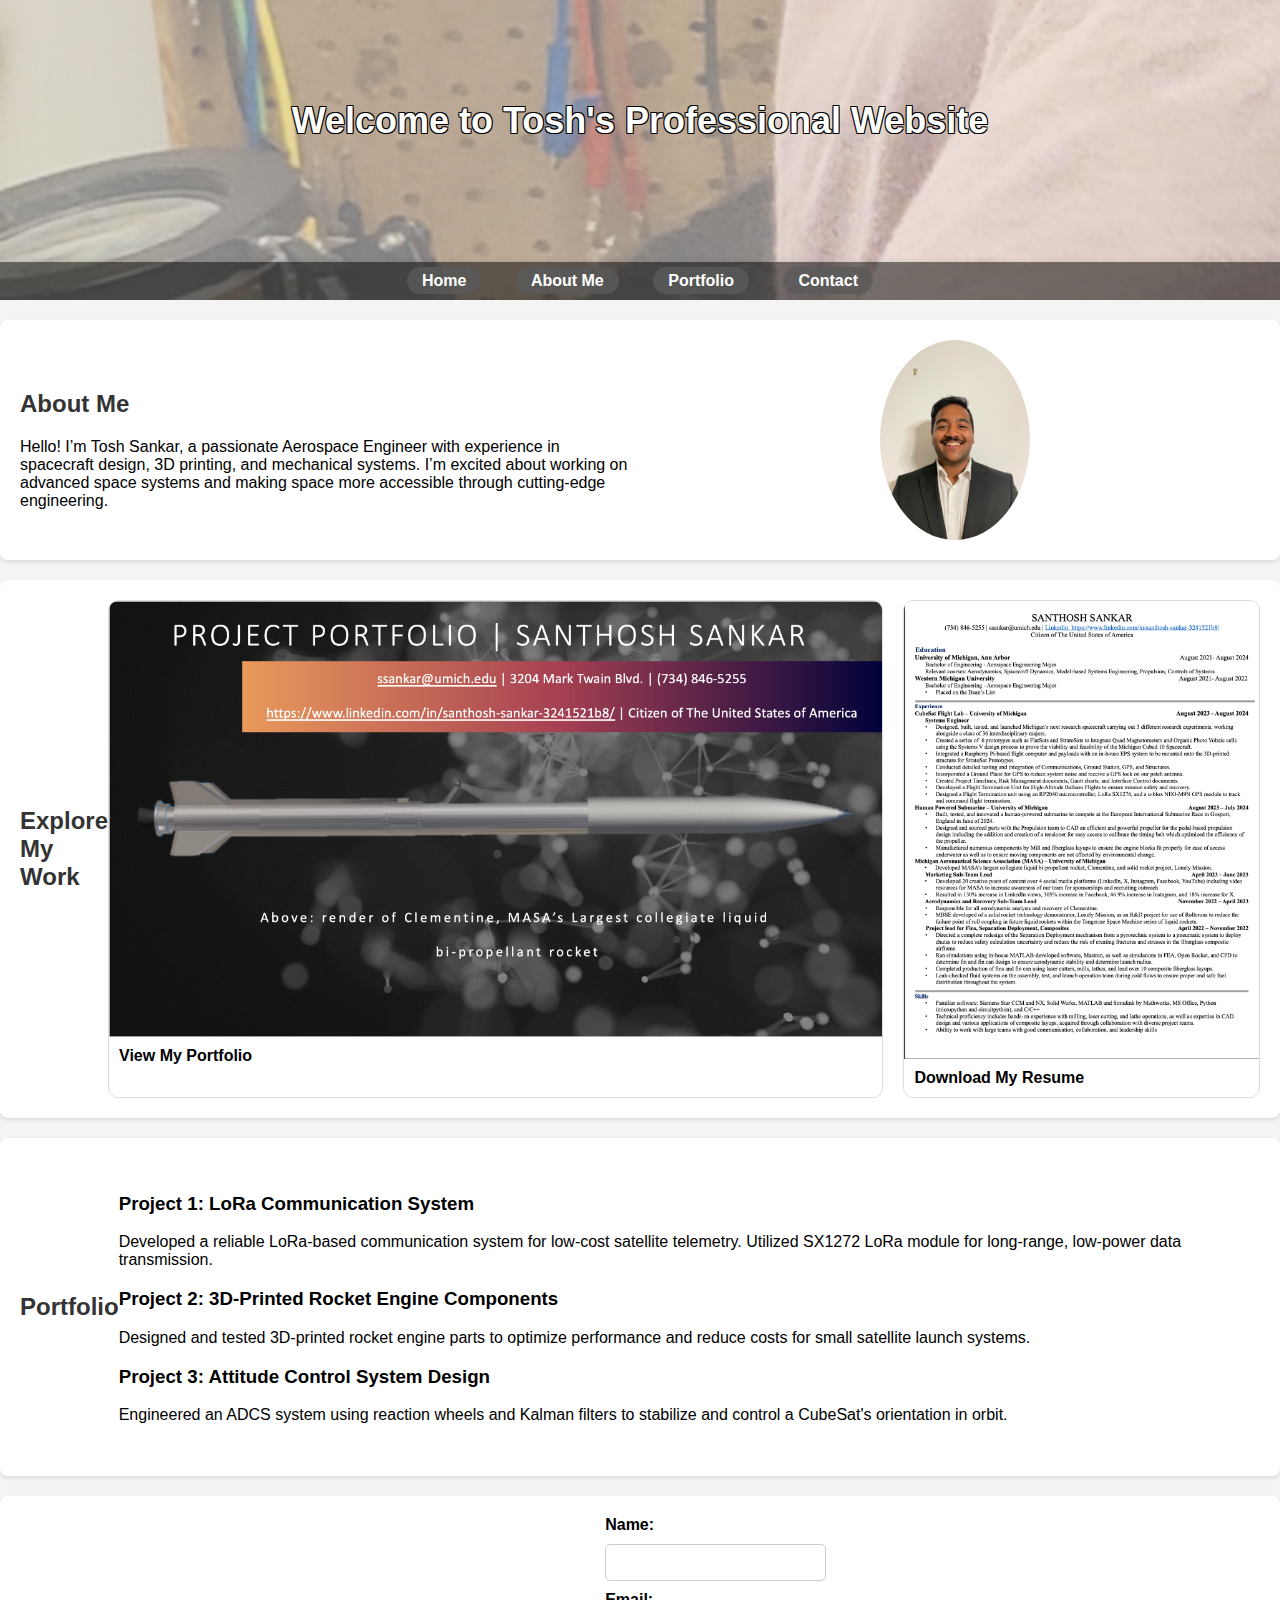
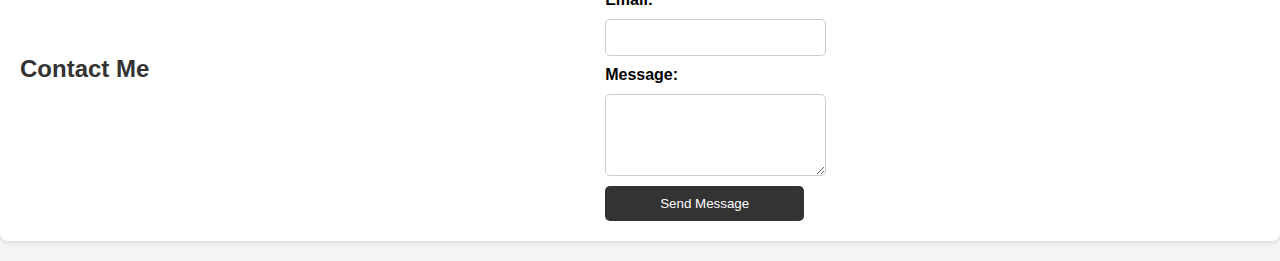
==== index.html @ 2eee71e9 "slideshow tweaked trying more to recover this if needed" ====
<!DOCTYPE html>
<html lang="en">
<head>
    <meta charset="UTF-8">
    <meta name="viewport" content="width=device-width, initial-scale=1.0">
    <title>My Personal Website</title>
    <link rel="stylesheet" href="styles.css">
</head>
<body>
    <header>
        <div class="slideshow-container">
            <div class="slides-wrapper">
                <div class="slide">
                    <img src="src/images/image1.jpg" alt="Image 1">
                </div>
                <div class="slide">
                    <img src="src/images/image2.JPG" alt="Image 2">
                </div>
                <div class="slide">
                    <img src="src/images/image3.jpg" alt="Image 3">
                </div>
                <div class="slide">
                    <img src="src/images/image4.jpg" alt="Image 4">
                </div>
                <div class="slide">
                    <img src="src/images/image5.jpg" alt="Image 5">
                </div>
                <div class="slide">
                    <img src="src/images/image6.jpeg" alt="Image 6">
                </div>
            </div>
            <div class="overlay"></div>
        </div>
        <h1>Welcome to Tosh's Professional Website</h1>
        <nav>
            <ul>
                <li><a href="index.html">Home</a></li>
                <li><a href="about.html">About Me</a></li>
                <li><a href="portfolio.html">Portfolio</a></li>
                <li><a href="contact.html">Contact</a></li>
            </ul>
        </nav>
    </header>
    
    
    
    
    <!-- About Me Section -->
    <section id="about">
        <div class="about-text">
            <h2>About Me</h2>
            <p>Hello! I’m Tosh Sankar, a passionate Aerospace Engineer with experience in spacecraft design, 3D printing, and mechanical systems. I’m excited about working on advanced space systems and making space more accessible through cutting-edge engineering.</p>
        </div>
        <div class="headshot">
            <img src="src/images/headshot.jpg" alt="Headshot of Tosh Sankar">
        </div>
    </section>


    <!-- Thumbnails for Portfolio and Resume -->
    <section id="thumbnails">
        <h2>Explore My Work</h2>
        <div class="thumbnail-container">
            <!-- Portfolio Thumbnail -->
            <a href="portfolio.html" class="thumbnail">
                <img src="src/portfolio-thumbnail.png" alt="Portfolio Thumbnail">
                <p>View My Portfolio</p>
            </a>
    
            <!-- Resume Thumbnail -->
            <a href="src/Santhosh%20Sankar%20Resume%20Aerospace.pdf" class="thumbnail" download>
                <img src="src/resume-thumbnail.png" alt="Resume Thumbnail">
                <p>Download My Resume</p>
            </a>
        </div>
    </section>    

    <!-- Portfolio Section -->
    <section id="portfolio">
        <h2>Portfolio</h2>
        <ul>
            <li>
                <h3>Project 1: LoRa Communication System</h3>
                <p>Developed a reliable LoRa-based communication system for low-cost satellite telemetry. Utilized SX1272 LoRa module for long-range, low-power data transmission.</p>
            </li>
            <li>
                <h3>Project 2: 3D-Printed Rocket Engine Components</h3>
                <p>Designed and tested 3D-printed rocket engine parts to optimize performance and reduce costs for small satellite launch systems.</p>
            </li>
            <li>
                <h3>Project 3: Attitude Control System Design</h3>
                <p>Engineered an ADCS system using reaction wheels and Kalman filters to stabilize and control a CubeSat's orientation in orbit.</p>
            </li>
        </ul>
    </section>

    <!-- Contact Section -->
    <section id="contact">
        <h2>Contact Me</h2>
        <form action="https://formspree.io/f/xblrevnr" method="POST">
            <label for="name">Name:</label>
            <input type="text" id="name" name="name" required>
    
            <label for="email">Email:</label>
            <input type="email" id="email" name="email" required>
    
            <label for="message">Message:</label>
            <textarea id="message" name="message" rows="4" required></textarea>
    
            <button type="submit">Send Message</button>
        </form>
    </section>

    <!-- Smooth Scrolling Script -->
    <script>
        document.querySelectorAll('a[href^="#"]').forEach(anchor => {
            anchor.addEventListener('click', function(e) {
                e.preventDefault();
                document.querySelector(this.getAttribute('href')).scrollIntoView({
                    behavior: 'smooth'
                });
            });
        });
    </script>
</body>
</html>
---- styles.css ----
/* General body styling */
body {
    font-family: Arial, sans-serif;
    background-color: #f4f4f4;
    margin: 0;
    padding: 0;
}

/* Header that wraps everything */
header {
    position: relative;
    height: 300px; /* Matches slideshow height */
    margin: 0;
    padding: 0;
    overflow: hidden; /* Hide overflow */
}

/* Slideshow container */
.slideshow-container {
    position: relative;
    width: 100%;
    height: 100%;
    overflow: hidden; /* Hide overflowing images */
}

/* Slide wrapper for sliding effect */
.slides-wrapper {
    display: flex;
    width: 600%; /* 100% for each slide */
    height: 100%;
    animation: slide 80s infinite; /* Duration of slideshow */
}

/* Each slide */
.slide {
    flex: 1 0 100%; /* Each slide takes up 100% width */
    height: 100%;
}

/* Keyframes for sliding effect */
@keyframes slide {
    0% { transform: translateX(0%); }
    20% { transform: translateX(-100%); }
    40% { transform: translateX(-200%); }
    60% { transform: translateX(-300%); }
    80% { transform: translateX(-400%); }
    100% { transform: translateX(-500%); }
}

/* Slide images */
.slide img {
    width: 100%;
    height: 100%;
    object-fit: cover; /* Maintain aspect ratio and cover the container */
}


/* Translucent overlay for a soft mist over the slideshow */
.overlay {
    position: absolute;
    top: 0;
    left: 0;
    width: 100%;
    height: 100%;
    background-color: rgba(255, 255, 255, 0.5); /* Gentle white veil */
    z-index: 1;
}

/* Header content - text and nav sit above slideshow */
header h1 {
    position: absolute;
    z-index: 2;
    color: white;
    text-align: center;
    padding-top: 50px;
    margin: 0;
    font-size: 36px;
    top: 50px;
    width: 100%;
    font-family: -apple-system, BlinkMacSystemFont, "San Francisco", "Helvetica Neue", Helvetica, Arial, sans-serif;
    text-shadow: 
        -1px -1px 0 #000,  
         1px -1px 0 #000,
        -1px  1px 0 #000,
         1px  1px 0 #000;
}


/* Translucent navigation bar */
nav {
    position: absolute;
    bottom: 0; /* Keeps it at the bottom of the header */
    width: 100%; /* Full width */
    background-color: rgba(0, 0, 0, 0.5); /* Translucent background */
    text-align: center;
    padding: 10px 0; /* Reduces the height */
    box-shadow: 0px 4px 10px rgba(0, 0, 0, 0.2); /* Depth effect */
    height: auto; /* Removes fixed height */
}

/* Navigation links styled like floating buttons */
nav ul {
    list-style-type: none;
    margin: 0;
    padding: 0;
}

nav ul li {
    display: inline-block;
    margin: 0 15px;
}

/* Adjust the size of the nav links (buttons) */
nav ul li a {
    text-decoration: none;
    color: white;
    font-weight: bold;
    padding: 5px 15px; /* Reduce padding inside the links */
    background-color: rgba(90, 90, 90, 0.8); /* Adjust the background color */
    border-radius: 20px;
    transition: background-color 0.3s ease, box-shadow 0.3s ease;
}

nav ul li a:hover {
    background-color: rgba(0, 102, 204, 0.8); /* Blue hover effect */
}

/* Section styling */
section {
    padding: 20px;
    margin: 20px 0;
    background-color: #fff;
    border-radius: 8px;
    box-shadow: 0 2px 4px rgba(0, 0, 0, 0.1); /* Subtle depth */
}

h2 {
    color: #333;
}

ul {
    list-style-type: none;
    padding: 0;
}

ul li {
    margin-bottom: 10px;
}

/* Links */
a {
    color: #0066cc;
    text-decoration: none;
}

a:hover {
    text-decoration: underline;
}

/* Form styling */
form {
    display: flex;
    flex-direction: column;
    gap: 10px;
    max-width: 500px;
    margin: 0 auto;
}

label {
    font-weight: bold;
}

input, textarea {
    padding: 10px;
    border: 1px solid #ccc;
    border-radius: 5px;
    width: 100%;
}

button {
    background-color: #333;
    color: white;
    padding: 10px;
    border: none;
    border-radius: 5px;
    cursor: pointer;
}

button:hover {
    background-color: #555;
}

/* Thumbnail hover effect */
.thumbnail-container {
    display: flex;
    justify-content: center;
    gap: 20px;
}

.thumbnail {
    display: block;
    text-decoration: none;
    color: black;
    border: 1px solid #ddd;
    border-radius: 10px;
    overflow: hidden;
    transition: transform 0.3s ease, box-shadow 0.3s ease;
}

.thumbnail img {
    display: block;
    width: 100%;
    height: auto;
}

.thumbnail p {
    margin: 10px;
    font-weight: bold;
}

.thumbnail:hover {
    transform: scale(1.05);
    box-shadow: 0px 6px 15px rgba(0, 0, 0, 0.3); /* Stronger shadow on hover */
}

/* Download section */
#downloads {
    text-align: center;
    margin: 50px 0;
}

.thumbnails {
    display: flex;
    justify-content: center;
    gap: 20px;
}

.thumbnails img {
    width: 150px;
    height: auto;
    border-radius: 10px;
    box-shadow: 0 2px 8px rgba(0, 0, 0, 0.1);
    transition: transform 0.3s ease;
}

.thumbnails img:hover {
    transform: scale(1.05);
}

.thumbnails p {
    margin-top: 10px;
    font-size: 1.2em;
    font-weight: bold;
    color: #0066cc;
}
/* Adjust z-index for the overlay */
.overlay {
    position: absolute;
    top: 0;
    left: 0;
    width: 100%;
    height: 100%;
    background-color: rgba(255, 255, 255, 0.5); /* Gentle white veil */
    z-index: 1; /* Overlay below header content */
}

/* Ensure navigation is above the overlay */
nav {
    position: absolute;
    bottom: 0; /* Keeps it at the bottom of the header */
    width: 100%; /* Full width */
    background-color: rgba(0, 0, 0, 0.5); /* Translucent background */
    text-align: center;
    padding: 10px 0; /* Reduces the height */
    box-shadow: 0px 4px 10px rgba(0, 0, 0, 0.2); /* Depth effect */
    height: auto; /* Removes fixed height */
    z-index: 2; /* Ensures the navigation is above the overlay */
}
/* Section styling */
section {
    display: flex;
    align-items: center;
    padding: 20px;
    margin: 20px 0;
    background-color: #fff;
    border-radius: 8px;
    box-shadow: 0 2px 4px rgba(0, 0, 0, 0.1); /* Subtle depth */
}

/* About Me section styling */
#about {
    display: flex;
    justify-content: space-between;
    align-items: center;
}

#about .about-text {
    flex: 1;
    padding-right: 20px;
}

#about .about-text p {
    margin: 0;
}

#about .headshot {
    flex: 1;
    display: flex;
    justify-content: center;
}

#about .headshot img {
    width: 100%; /* Make sure it fills the space flexibly */
    max-width: 150px; /* Limit the size to prevent stretching */
    height: auto; /* Maintain aspect ratio */
    border-radius: 50%; /* Circular image */
    object-fit: cover; /* Ensures the image fits properly */
}


.about-container img {
    width: 100%; /* Ensures it takes up the available width */
    height: auto; /* Maintains aspect ratio */
    object-fit: cover; /* Ensures the image covers the area without distortion */
    border-radius: 10px; /* For rounded corners */
}
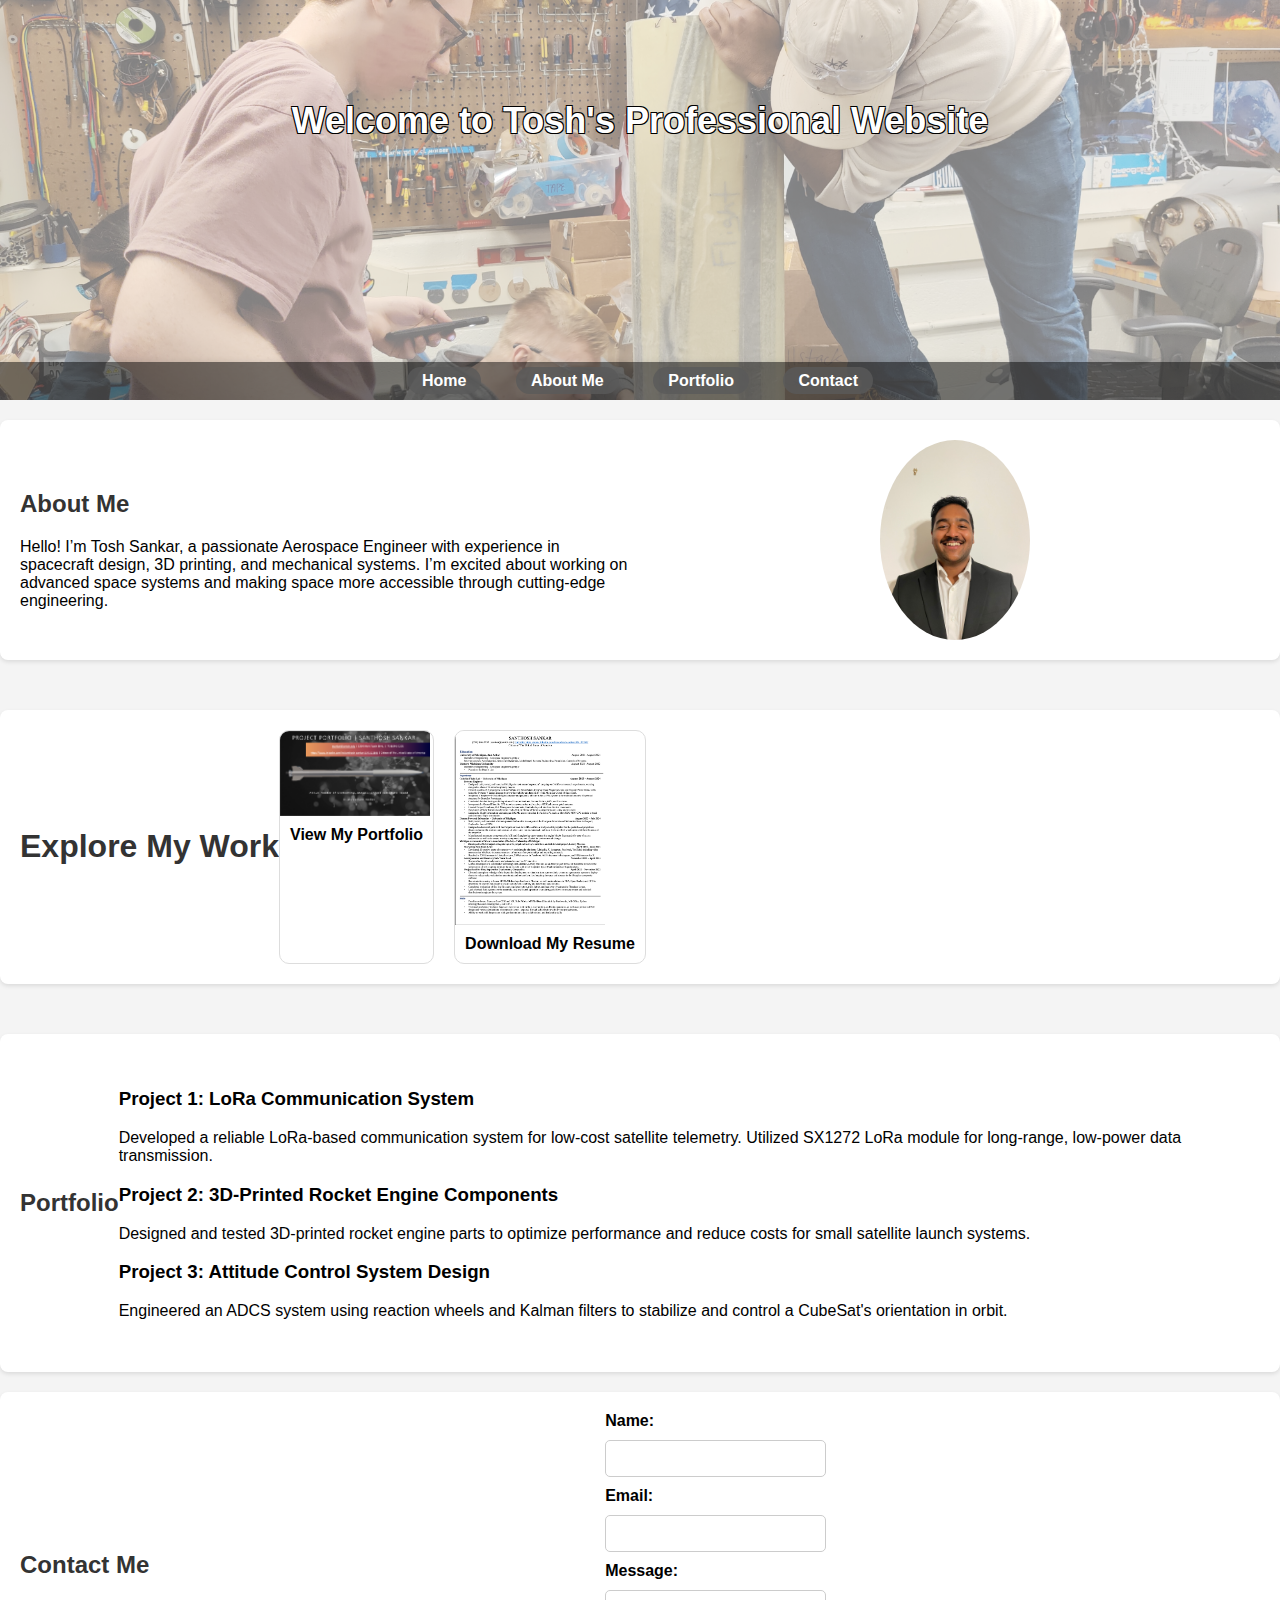
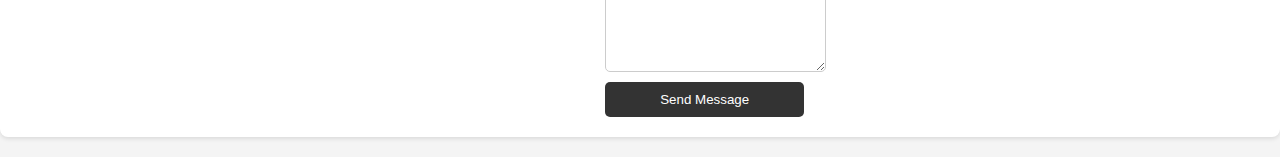
==== commit 65c9cbc1: "removed slideshow stuff" ====
--- a/index.html
+++ b/index.html
@@ -8,29 +8,7 @@
 </head>
 <body>
     <header>
-        <div class="slideshow-container">
-            <div class="slides-wrapper">
-                <div class="slide">
-                    <img src="src/images/image1.jpg" alt="Image 1">
-                </div>
-                <div class="slide">
-                    <img src="src/images/image2.JPG" alt="Image 2">
-                </div>
-                <div class="slide">
-                    <img src="src/images/image3.jpg" alt="Image 3">
-                </div>
-                <div class="slide">
-                    <img src="src/images/image4.jpg" alt="Image 4">
-                </div>
-                <div class="slide">
-                    <img src="src/images/image5.jpg" alt="Image 5">
-                </div>
-                <div class="slide">
-                    <img src="src/images/image6.jpeg" alt="Image 6">
-                </div>
-            </div>
-            <div class="overlay"></div>
-        </div>
+        <div class="overlay"></div>
         <h1>Welcome to Tosh's Professional Website</h1>
         <nav>
             <ul>
@@ -41,9 +19,6 @@
             </ul>
         </nav>
     </header>
-    
-    
-    
     
     <!-- About Me Section -->
     <section id="about">
@@ -56,24 +31,21 @@
         </div>
     </section>
 
-
     <!-- Thumbnails for Portfolio and Resume -->
     <section id="thumbnails">
         <h2>Explore My Work</h2>
         <div class="thumbnail-container">
-            <!-- Portfolio Thumbnail -->
             <a href="portfolio.html" class="thumbnail">
                 <img src="src/portfolio-thumbnail.png" alt="Portfolio Thumbnail">
                 <p>View My Portfolio</p>
             </a>
-    
-            <!-- Resume Thumbnail -->
             <a href="src/Santhosh%20Sankar%20Resume%20Aerospace.pdf" class="thumbnail" download>
                 <img src="src/resume-thumbnail.png" alt="Resume Thumbnail">
                 <p>Download My Resume</p>
             </a>
         </div>
-    </section>    
+    </section>
+    
 
     <!-- Portfolio Section -->
     <section id="portfolio">
--- a/styles.css
+++ b/styles.css
@@ -6,56 +6,17 @@
     padding: 0;
 }
 
-/* Header that wraps everything */
+/* Header */
 header {
     position: relative;
-    height: 300px; /* Matches slideshow height */
-    margin: 0;
-    padding: 0;
-    overflow: hidden; /* Hide overflow */
-}
-
-/* Slideshow container */
-.slideshow-container {
-    position: relative;
-    width: 100%;
-    height: 100%;
-    overflow: hidden; /* Hide overflowing images */
-}
-
-/* Slide wrapper for sliding effect */
-.slides-wrapper {
-    display: flex;
-    width: 600%; /* 100% for each slide */
-    height: 100%;
-    animation: slide 80s infinite; /* Duration of slideshow */
-}
-
-/* Each slide */
-.slide {
-    flex: 1 0 100%; /* Each slide takes up 100% width */
-    height: 100%;
-}
-
-/* Keyframes for sliding effect */
-@keyframes slide {
-    0% { transform: translateX(0%); }
-    20% { transform: translateX(-100%); }
-    40% { transform: translateX(-200%); }
-    60% { transform: translateX(-300%); }
-    80% { transform: translateX(-400%); }
-    100% { transform: translateX(-500%); }
-}
-
-/* Slide images */
-.slide img {
-    width: 100%;
-    height: 100%;
-    object-fit: cover; /* Maintain aspect ratio and cover the container */
-}
-
-
-/* Translucent overlay for a soft mist over the slideshow */
+    width: 100%;
+    height: 400px; /* Adjust as needed */
+    overflow: hidden; /* Keeps content within header */
+    background: url(src/images/image1.jpg) no-repeat center center; /* Single background image */
+    background-size: cover; /* Cover the header area */
+}
+
+/* Translucent overlay for a soft mist over the header */
 .overlay {
     position: absolute;
     top: 0;
@@ -63,10 +24,10 @@
     width: 100%;
     height: 100%;
     background-color: rgba(255, 255, 255, 0.5); /* Gentle white veil */
-    z-index: 1;
-}
-
-/* Header content - text and nav sit above slideshow */
+    z-index: 1; /* Below header content */
+}
+
+/* Header content - text and nav above header image */
 header h1 {
     position: absolute;
     z-index: 2;
@@ -85,20 +46,20 @@
          1px  1px 0 #000;
 }
 
-
 /* Translucent navigation bar */
 nav {
     position: absolute;
-    bottom: 0; /* Keeps it at the bottom of the header */
+    bottom: 0; /* At the bottom of the header */
     width: 100%; /* Full width */
     background-color: rgba(0, 0, 0, 0.5); /* Translucent background */
     text-align: center;
-    padding: 10px 0; /* Reduces the height */
+    padding: 10px 0; /* Reduced height */
     box-shadow: 0px 4px 10px rgba(0, 0, 0, 0.2); /* Depth effect */
-    height: auto; /* Removes fixed height */
-}
-
-/* Navigation links styled like floating buttons */
+    height: auto; /* Auto height */
+    z-index: 2; /* Above the overlay */
+}
+
+/* Navigation list */
 nav ul {
     list-style-type: none;
     margin: 0;
@@ -110,13 +71,13 @@
     margin: 0 15px;
 }
 
-/* Adjust the size of the nav links (buttons) */
+/* Navigation links */
 nav ul li a {
     text-decoration: none;
     color: white;
     font-weight: bold;
-    padding: 5px 15px; /* Reduce padding inside the links */
-    background-color: rgba(90, 90, 90, 0.8); /* Adjust the background color */
+    padding: 5px 15px; /* Padding inside links */
+    background-color: rgba(90, 90, 90, 0.8); /* Background color */
     border-radius: 20px;
     transition: background-color 0.3s ease, box-shadow 0.3s ease;
 }
@@ -134,10 +95,18 @@
     box-shadow: 0 2px 4px rgba(0, 0, 0, 0.1); /* Subtle depth */
 }
 
+/* Flex alignment for sections */
+section {
+    display: flex;
+    align-items: center;
+}
+
+/* Heading styles */
 h2 {
     color: #333;
 }
 
+/* List styling */
 ul {
     list-style-type: none;
     padding: 0;
@@ -190,13 +159,32 @@
     background-color: #555;
 }
 
-/* Thumbnail hover effect */
+/* Thumbnails section styling */
+#thumbnails {
+    text-align: center; /* Center-align the heading and thumbnails container */
+    margin: 50px 0; /* Space above and below the section */
+    padding: 20px; /* Add padding to the section */
+    box-sizing: border-box; /* Include padding in width/height calculations */
+}
+
+/* Heading styling */
+#thumbnails h2 {
+    margin: 0;
+    padding: 10px 0; /* Space around the heading text */
+    font-size: 2em; /* Adjust font size as needed */
+    font-weight: bold; /* Make the heading bold */
+    background: #fff; /* Ensure the background is white to contrast with the section */
+}
+
+/* Thumbnail container styling */
 .thumbnail-container {
     display: flex;
-    justify-content: center;
-    gap: 20px;
-}
-
+    justify-content: center; /* Center thumbnails horizontally */
+    gap: 20px; /* Space between thumbnails */
+    flex-wrap: wrap; /* Ensure thumbnails wrap if they exceed the width */
+}
+
+/* Thumbnail styling */
 .thumbnail {
     display: block;
     text-decoration: none;
@@ -209,7 +197,7 @@
 
 .thumbnail img {
     display: block;
-    width: 100%;
+    width: 150px; /* Set a fixed width for consistency */
     height: auto;
 }
 
@@ -223,70 +211,6 @@
     box-shadow: 0px 6px 15px rgba(0, 0, 0, 0.3); /* Stronger shadow on hover */
 }
 
-/* Download section */
-#downloads {
-    text-align: center;
-    margin: 50px 0;
-}
-
-.thumbnails {
-    display: flex;
-    justify-content: center;
-    gap: 20px;
-}
-
-.thumbnails img {
-    width: 150px;
-    height: auto;
-    border-radius: 10px;
-    box-shadow: 0 2px 8px rgba(0, 0, 0, 0.1);
-    transition: transform 0.3s ease;
-}
-
-.thumbnails img:hover {
-    transform: scale(1.05);
-}
-
-.thumbnails p {
-    margin-top: 10px;
-    font-size: 1.2em;
-    font-weight: bold;
-    color: #0066cc;
-}
-/* Adjust z-index for the overlay */
-.overlay {
-    position: absolute;
-    top: 0;
-    left: 0;
-    width: 100%;
-    height: 100%;
-    background-color: rgba(255, 255, 255, 0.5); /* Gentle white veil */
-    z-index: 1; /* Overlay below header content */
-}
-
-/* Ensure navigation is above the overlay */
-nav {
-    position: absolute;
-    bottom: 0; /* Keeps it at the bottom of the header */
-    width: 100%; /* Full width */
-    background-color: rgba(0, 0, 0, 0.5); /* Translucent background */
-    text-align: center;
-    padding: 10px 0; /* Reduces the height */
-    box-shadow: 0px 4px 10px rgba(0, 0, 0, 0.2); /* Depth effect */
-    height: auto; /* Removes fixed height */
-    z-index: 2; /* Ensures the navigation is above the overlay */
-}
-/* Section styling */
-section {
-    display: flex;
-    align-items: center;
-    padding: 20px;
-    margin: 20px 0;
-    background-color: #fff;
-    border-radius: 8px;
-    box-shadow: 0 2px 4px rgba(0, 0, 0, 0.1); /* Subtle depth */
-}
-
 /* About Me section styling */
 #about {
     display: flex;
@@ -310,17 +234,9 @@
 }
 
 #about .headshot img {
-    width: 100%; /* Make sure it fills the space flexibly */
-    max-width: 150px; /* Limit the size to prevent stretching */
+    width: 100%; /* Fill the space flexibly */
+    max-width: 150px; /* Prevent stretching */
     height: auto; /* Maintain aspect ratio */
     border-radius: 50%; /* Circular image */
-    object-fit: cover; /* Ensures the image fits properly */
-}
-
-
-.about-container img {
-    width: 100%; /* Ensures it takes up the available width */
-    height: auto; /* Maintains aspect ratio */
-    object-fit: cover; /* Ensures the image covers the area without distortion */
-    border-radius: 10px; /* For rounded corners */
-}
+    object-fit: cover; /* Fit properly */
+}
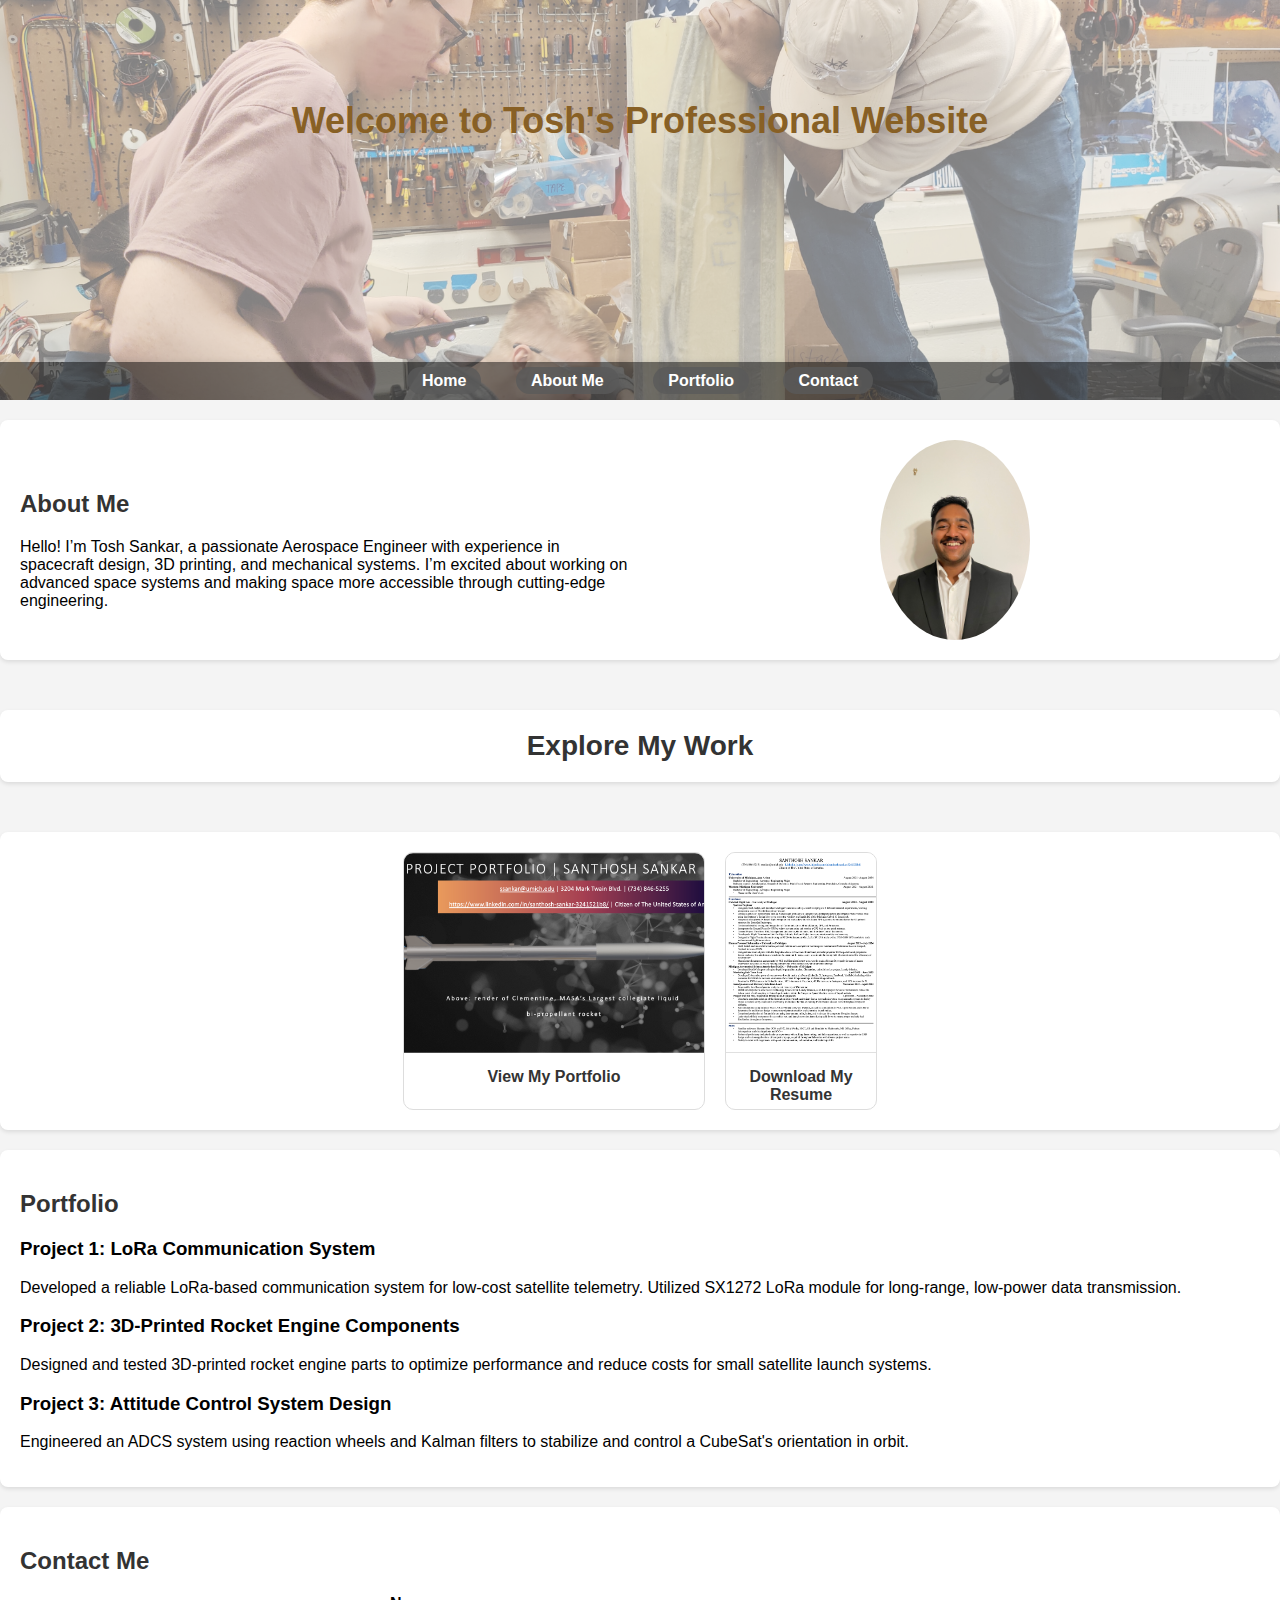
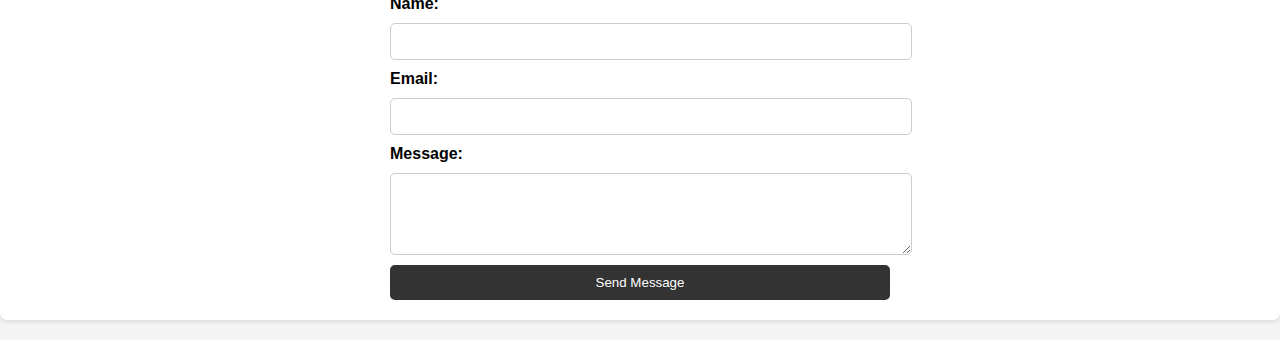
==== commit c66e9a6a: "first Home page looks good, but needs content" ====
--- a/index.html
+++ b/index.html
@@ -31,20 +31,28 @@
         </div>
     </section>
 
-    <!-- Thumbnails for Portfolio and Resume -->
-    <section id="thumbnails">
-        <h2>Explore My Work</h2>
-        <div class="thumbnail-container">
-            <a href="portfolio.html" class="thumbnail">
-                <img src="src/portfolio-thumbnail.png" alt="Portfolio Thumbnail">
-                <p>View My Portfolio</p>
-            </a>
-            <a href="src/Santhosh%20Sankar%20Resume%20Aerospace.pdf" class="thumbnail" download>
-                <img src="src/resume-thumbnail.png" alt="Resume Thumbnail">
-                <p>Download My Resume</p>
-            </a>
-        </div>
-    </section>
+<!-- Section for the heading -->
+<section id="explore-heading">
+    <h2>Explore My Work</h2>
+</section>
+
+<!-- Thumbnails for Portfolio and Resume -->
+<section id="thumbnails">
+    <div class="thumbnail-container">
+        <!-- Portfolio Thumbnail -->
+        <a href="portfolio.html" class="thumbnail portfolio-thumbnail">
+            <img src="src/portfolio-thumbnail.png" alt="Portfolio Thumbnail">
+            <p>View My Portfolio</p>
+        </a>
+        <!-- Resume Thumbnail -->
+        <a href="src/Santhosh%20Sankar%20Resume%20Aerospace.pdf" class="thumbnail resume-thumbnail" download>
+            <img src="src/resume-thumbnail.png" alt="Resume Thumbnail">
+            <p>Download My Resume</p>
+        </a>
+    </div>
+</section>
+
+
     
 
     <!-- Portfolio Section -->
--- a/styles.css
+++ b/styles.css
@@ -6,32 +6,32 @@
     padding: 0;
 }
 
-/* Header */
+/* Header styling */
 header {
     position: relative;
     width: 100%;
-    height: 400px; /* Adjust as needed */
-    overflow: hidden; /* Keeps content within header */
-    background: url(src/images/image1.jpg) no-repeat center center; /* Single background image */
-    background-size: cover; /* Cover the header area */
-}
-
-/* Translucent overlay for a soft mist over the header */
+    height: 400px;
+    overflow: hidden;
+    background: url(src/images/image1.jpg) no-repeat center center;
+    background-size: cover;
+}
+
+/* Header overlay */
 .overlay {
     position: absolute;
     top: 0;
     left: 0;
     width: 100%;
     height: 100%;
-    background-color: rgba(255, 255, 255, 0.5); /* Gentle white veil */
-    z-index: 1; /* Below header content */
-}
-
-/* Header content - text and nav above header image */
+    background-color: rgba(255, 255, 255, 0.5);
+    z-index: 1;
+}
+
+/* Header content - title */
 header h1 {
     position: absolute;
     z-index: 2;
-    color: white;
+    color: rgb(136, 96, 37);
     text-align: center;
     padding-top: 50px;
     margin: 0;
@@ -39,29 +39,23 @@
     top: 50px;
     width: 100%;
     font-family: -apple-system, BlinkMacSystemFont, "San Francisco", "Helvetica Neue", Helvetica, Arial, sans-serif;
-    text-shadow: 
-        -1px -1px 0 #000,  
-         1px -1px 0 #000,
-        -1px  1px 0 #000,
-         1px  1px 0 #000;
-}
-
-/* Translucent navigation bar */
+}
+
+/* Navigation bar styling */
 nav {
     position: absolute;
-    bottom: 0; /* At the bottom of the header */
-    width: 100%; /* Full width */
-    background-color: rgba(0, 0, 0, 0.5); /* Translucent background */
-    text-align: center;
-    padding: 10px 0; /* Reduced height */
-    box-shadow: 0px 4px 10px rgba(0, 0, 0, 0.2); /* Depth effect */
-    height: auto; /* Auto height */
-    z-index: 2; /* Above the overlay */
+    bottom: 0;
+    width: 100%;
+    background-color: rgba(0, 0, 0, 0.5);
+    text-align: center;
+    padding: 10px 0;
+    box-shadow: 0px 4px 10px rgba(0, 0, 0, 0.2);
+    z-index: 2;
 }
 
 /* Navigation list */
 nav ul {
-    list-style-type: none;
+    list-style: none;
     margin: 0;
     padding: 0;
 }
@@ -76,14 +70,14 @@
     text-decoration: none;
     color: white;
     font-weight: bold;
-    padding: 5px 15px; /* Padding inside links */
-    background-color: rgba(90, 90, 90, 0.8); /* Background color */
+    padding: 5px 15px;
+    background-color: rgba(90, 90, 90, 0.8);
     border-radius: 20px;
     transition: background-color 0.3s ease, box-shadow 0.3s ease;
 }
 
 nav ul li a:hover {
-    background-color: rgba(0, 102, 204, 0.8); /* Blue hover effect */
+    background-color: rgba(0, 102, 204, 0.8);
 }
 
 /* Section styling */
@@ -92,38 +86,112 @@
     margin: 20px 0;
     background-color: #fff;
     border-radius: 8px;
-    box-shadow: 0 2px 4px rgba(0, 0, 0, 0.1); /* Subtle depth */
-}
-
-/* Flex alignment for sections */
-section {
-    display: flex;
+    box-shadow: 0 2px 4px rgba(0, 0, 0, 0.1);
+}
+
+/* Heading section for explore */
+#explore-heading {
+    text-align: center;
+    margin: 50px 0;
+}
+
+#explore-heading h2 {
+    font-size: 28px;
+    color: #333;
+    margin: 0;
+}
+
+/* Thumbnails section */
+#thumbnails {
+    padding: 20px;
+    box-sizing: border-box;
+    text-align: center;
+}
+
+/* Thumbnail container */
+.thumbnail-container {
+    display: flex;
+    justify-content: center;
+    gap: 20px;
+    flex-wrap: wrap;
+}
+
+/* Common Thumbnail styling */
+.thumbnail {
+    display: flex;
+    flex-direction: column;
     align-items: center;
-}
-
-/* Heading styles */
-h2 {
-    color: #333;
-}
-
-/* List styling */
-ul {
-    list-style-type: none;
-    padding: 0;
-}
-
-ul li {
-    margin-bottom: 10px;
-}
-
-/* Links */
-a {
-    color: #0066cc;
     text-decoration: none;
-}
-
-a:hover {
-    text-decoration: underline;
+    color: black;
+    border: 1px solid #ddd;
+    border-radius: 10px;
+    overflow: hidden;
+    transition: transform 0.3s ease, box-shadow 0.3s ease;
+    max-height: 300px; /* Consistent height */
+}
+
+/* Portfolio Thumbnail - Longer Width */
+.portfolio-thumbnail {
+    max-width: 300px; /* Wider than the resume thumbnail */
+}
+
+/* Resume Thumbnail */
+.resume-thumbnail {
+    max-width: 150px; /* Narrower width */
+}
+
+/* Image inside the thumbnail */
+.thumbnail img {
+    width: 100%;
+    height: 200px; /* Keep consistent height for all images */
+    object-fit: cover; /* Maintain aspect ratio */
+    margin-bottom: 10px; /* Space between image and caption */
+}
+
+/* Caption styling */
+.thumbnail p {
+    margin: 0;
+    padding: 5px;
+    font-weight: bold;
+    text-align: center;
+    color: #333; /* Adjust color if needed */
+}
+
+/* Hover effect on thumbnails */
+.thumbnail:hover {
+    transform: scale(1.05);
+    box-shadow: 0px 6px 15px rgba(0, 0, 0, 0.3);
+}
+
+
+/* About Me section styling */
+#about {
+    display: flex;
+    justify-content: space-between;
+    align-items: center;
+}
+
+#about .about-text {
+    flex: 1;
+    padding-right: 20px;
+}
+
+#about .about-text p {
+    margin: 0;
+}
+
+#about .headshot {
+    flex: 1;
+    display: flex;
+    justify-content: center;
+}
+
+#about .headshot img {
+    width: 100%;
+    max-width: 150px;
+    height: auto;
+    border-radius: 50%;
+    object-fit: cover;
 }
 
 /* Form styling */
@@ -159,84 +227,27 @@
     background-color: #555;
 }
 
-/* Thumbnails section styling */
-#thumbnails {
-    text-align: center; /* Center-align the heading and thumbnails container */
-    margin: 50px 0; /* Space above and below the section */
-    padding: 20px; /* Add padding to the section */
-    box-sizing: border-box; /* Include padding in width/height calculations */
-}
-
-/* Heading styling */
-#thumbnails h2 {
-    margin: 0;
-    padding: 10px 0; /* Space around the heading text */
-    font-size: 2em; /* Adjust font size as needed */
-    font-weight: bold; /* Make the heading bold */
-    background: #fff; /* Ensure the background is white to contrast with the section */
-}
-
-/* Thumbnail container styling */
-.thumbnail-container {
-    display: flex;
-    justify-content: center; /* Center thumbnails horizontally */
-    gap: 20px; /* Space between thumbnails */
-    flex-wrap: wrap; /* Ensure thumbnails wrap if they exceed the width */
-}
-
-/* Thumbnail styling */
-.thumbnail {
-    display: block;
+/* Links */
+a {
+    color: #0066cc;
     text-decoration: none;
-    color: black;
-    border: 1px solid #ddd;
-    border-radius: 10px;
-    overflow: hidden;
-    transition: transform 0.3s ease, box-shadow 0.3s ease;
-}
-
-.thumbnail img {
-    display: block;
-    width: 150px; /* Set a fixed width for consistency */
-    height: auto;
-}
-
-.thumbnail p {
-    margin: 10px;
-    font-weight: bold;
-}
-
-.thumbnail:hover {
-    transform: scale(1.05);
-    box-shadow: 0px 6px 15px rgba(0, 0, 0, 0.3); /* Stronger shadow on hover */
-}
-
-/* About Me section styling */
-#about {
-    display: flex;
-    justify-content: space-between;
-    align-items: center;
-}
-
-#about .about-text {
-    flex: 1;
-    padding-right: 20px;
-}
-
-#about .about-text p {
-    margin: 0;
-}
-
-#about .headshot {
-    flex: 1;
-    display: flex;
-    justify-content: center;
-}
-
-#about .headshot img {
-    width: 100%; /* Fill the space flexibly */
-    max-width: 150px; /* Prevent stretching */
-    height: auto; /* Maintain aspect ratio */
-    border-radius: 50%; /* Circular image */
-    object-fit: cover; /* Fit properly */
-}
+}
+
+a:hover {
+    text-decoration: underline;
+}
+
+/* List styling */
+ul {
+    list-style: none;
+    padding: 0;
+}
+
+ul li {
+    margin-bottom: 10px;
+}
+
+/* Heading styles */
+h2 {
+    color: #333;
+}
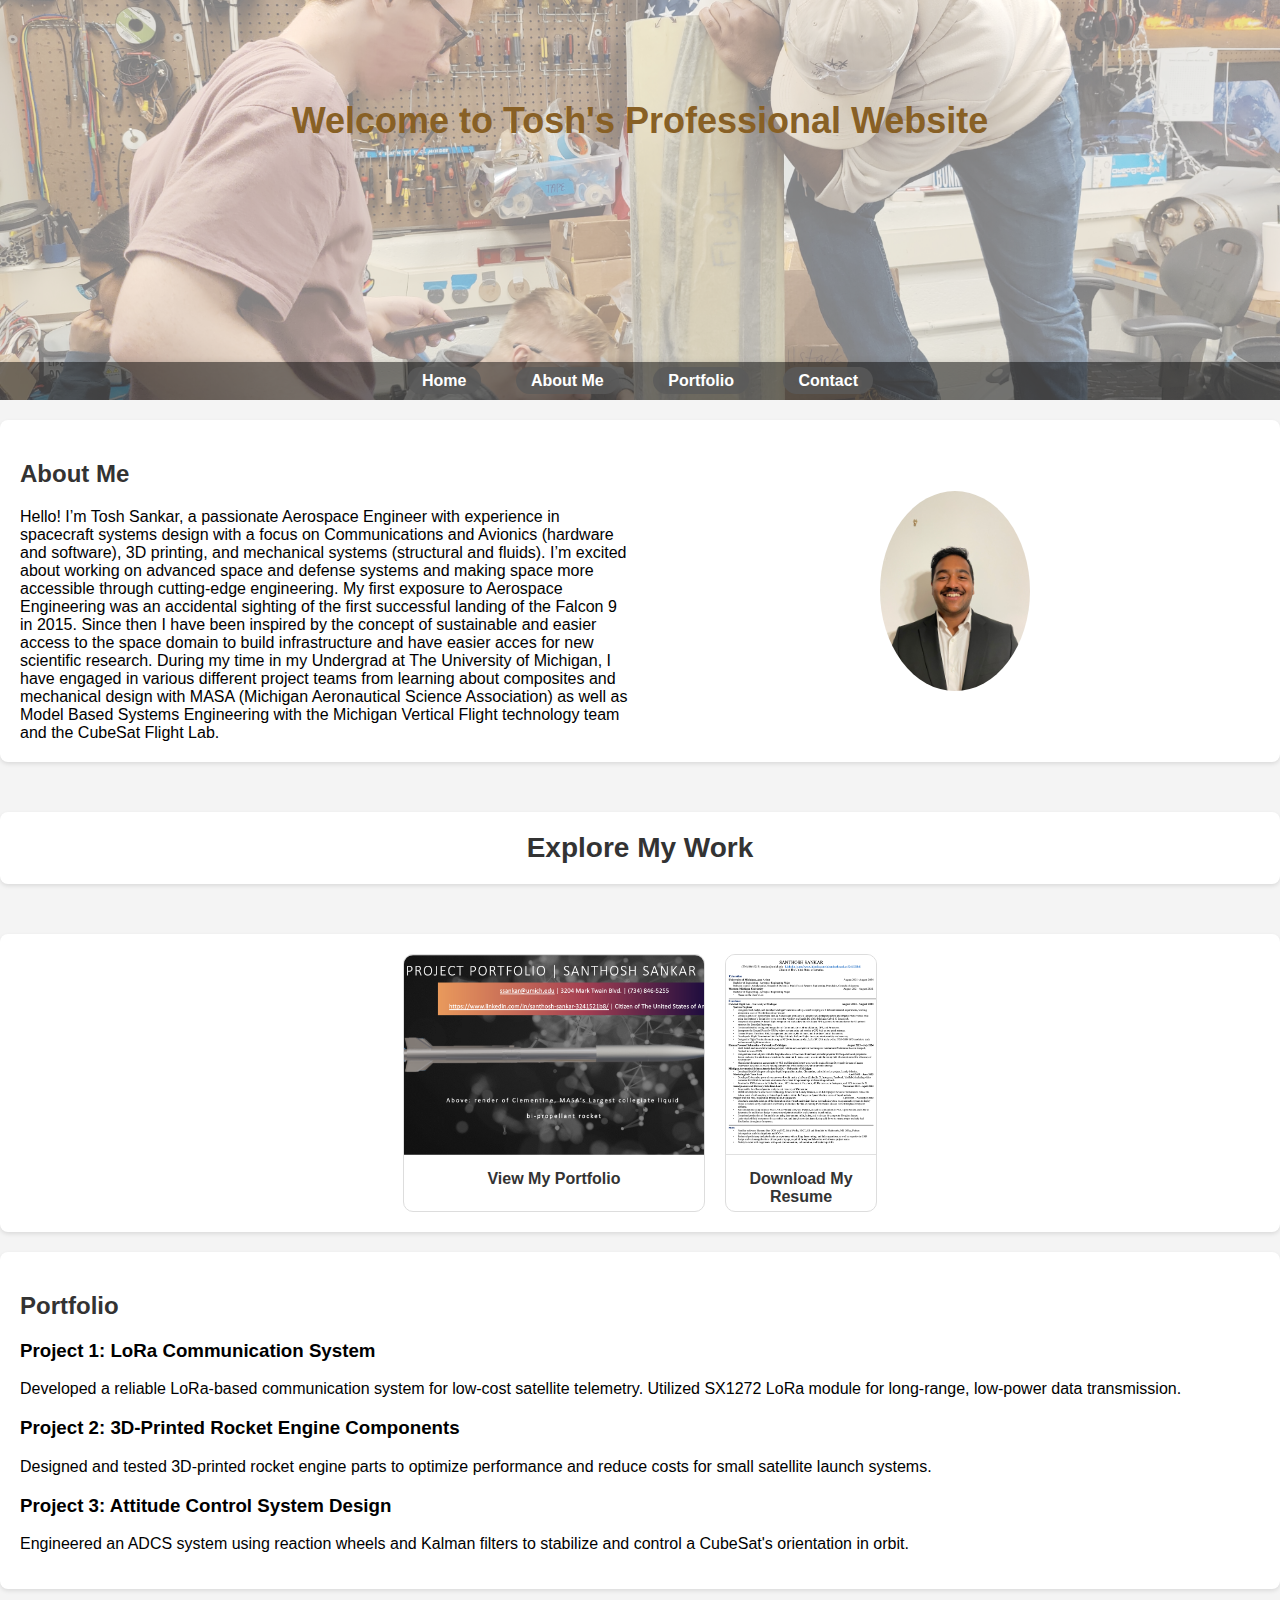
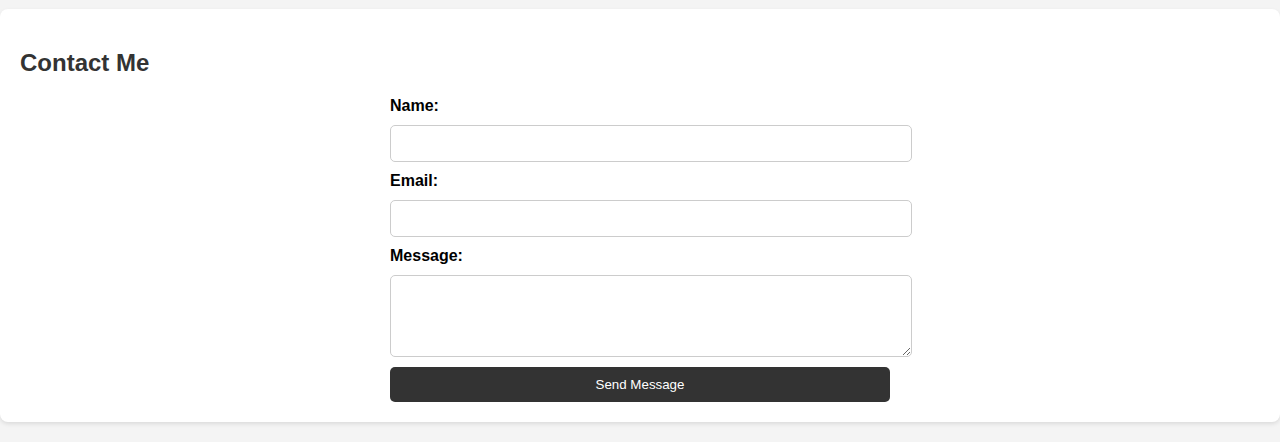
==== commit 9552f2ce: "about me section on home page updated" ====
--- a/index.html
+++ b/index.html
@@ -24,7 +24,7 @@
     <section id="about">
         <div class="about-text">
             <h2>About Me</h2>
-            <p>Hello! I’m Tosh Sankar, a passionate Aerospace Engineer with experience in spacecraft design, 3D printing, and mechanical systems. I’m excited about working on advanced space systems and making space more accessible through cutting-edge engineering.</p>
+            <p>Hello! I’m Tosh Sankar, a passionate Aerospace Engineer with experience in spacecraft systems design with a focus on Communications and Avionics (hardware and software), 3D printing, and mechanical systems (structural and fluids). I’m excited about working on advanced space and defense systems and making space more accessible through cutting-edge engineering.   My first exposure to Aerospace Engineering was an accidental sighting of the first successful landing of the Falcon 9 in 2015.  Since then I have been inspired by the concept of sustainable and easier access to the space domain to build infrastructure and have easier acces for new scientific research.  During my time in my Undergrad at The University of Michigan, I have engaged in various different project teams from learning about composites and mechanical design with MASA (Michigan Aeronautical Science Association) as well as Model Based Systems Engineering with the Michigan Vertical Flight technology team and the CubeSat Flight Lab.</p>
         </div>
         <div class="headshot">
             <img src="src/images/headshot.jpg" alt="Headshot of Tosh Sankar">
--- a/styles.css
+++ b/styles.css
@@ -5,6 +5,47 @@
     margin: 0;
     padding: 0;
 }
+
+/* Home Page Header */
+.header-home {
+    position: relative;
+    width: 100%;
+    height: 400px;
+    overflow: hidden;
+    background: url('src/images/home-image.jpg') no-repeat center center;
+    background-size: cover;
+}
+
+/* About Page Header */
+.header-about {
+    position: relative;
+    width: 100%;
+    height: 400px;
+    overflow: hidden;
+    background: url('src/images/image4.jpg') no-repeat center center;
+    background-size: cover;
+}
+
+/* Portfolio Page Header */
+.header-portfolio {
+    position: relative;
+    width: 100%;
+    height: 400px;
+    overflow: hidden;
+    background: url('src/images/image3.jpg') no-repeat center center;
+    background-size: cover;
+}
+
+/* Contact Page Header */
+.header-contact {
+    position: relative;
+    width: 100%;
+    height: 400px;
+    overflow: hidden;
+    background: url('src/images/image2.JPG') no-repeat center center;
+    background-size: cover;
+}
+
 
 /* Header styling */
 header {
@@ -251,3 +292,14 @@
 h2 {
     color: #333;
 }
+/* Header overlay */
+.overlay {
+    position: absolute;
+    top: 0;
+    left: 0;
+    width: 100%;
+    height: 100%;
+    background-color: rgba(255, 255, 255, 0.5); /* Adjust opacity as needed */
+    z-index: 1;
+}
+
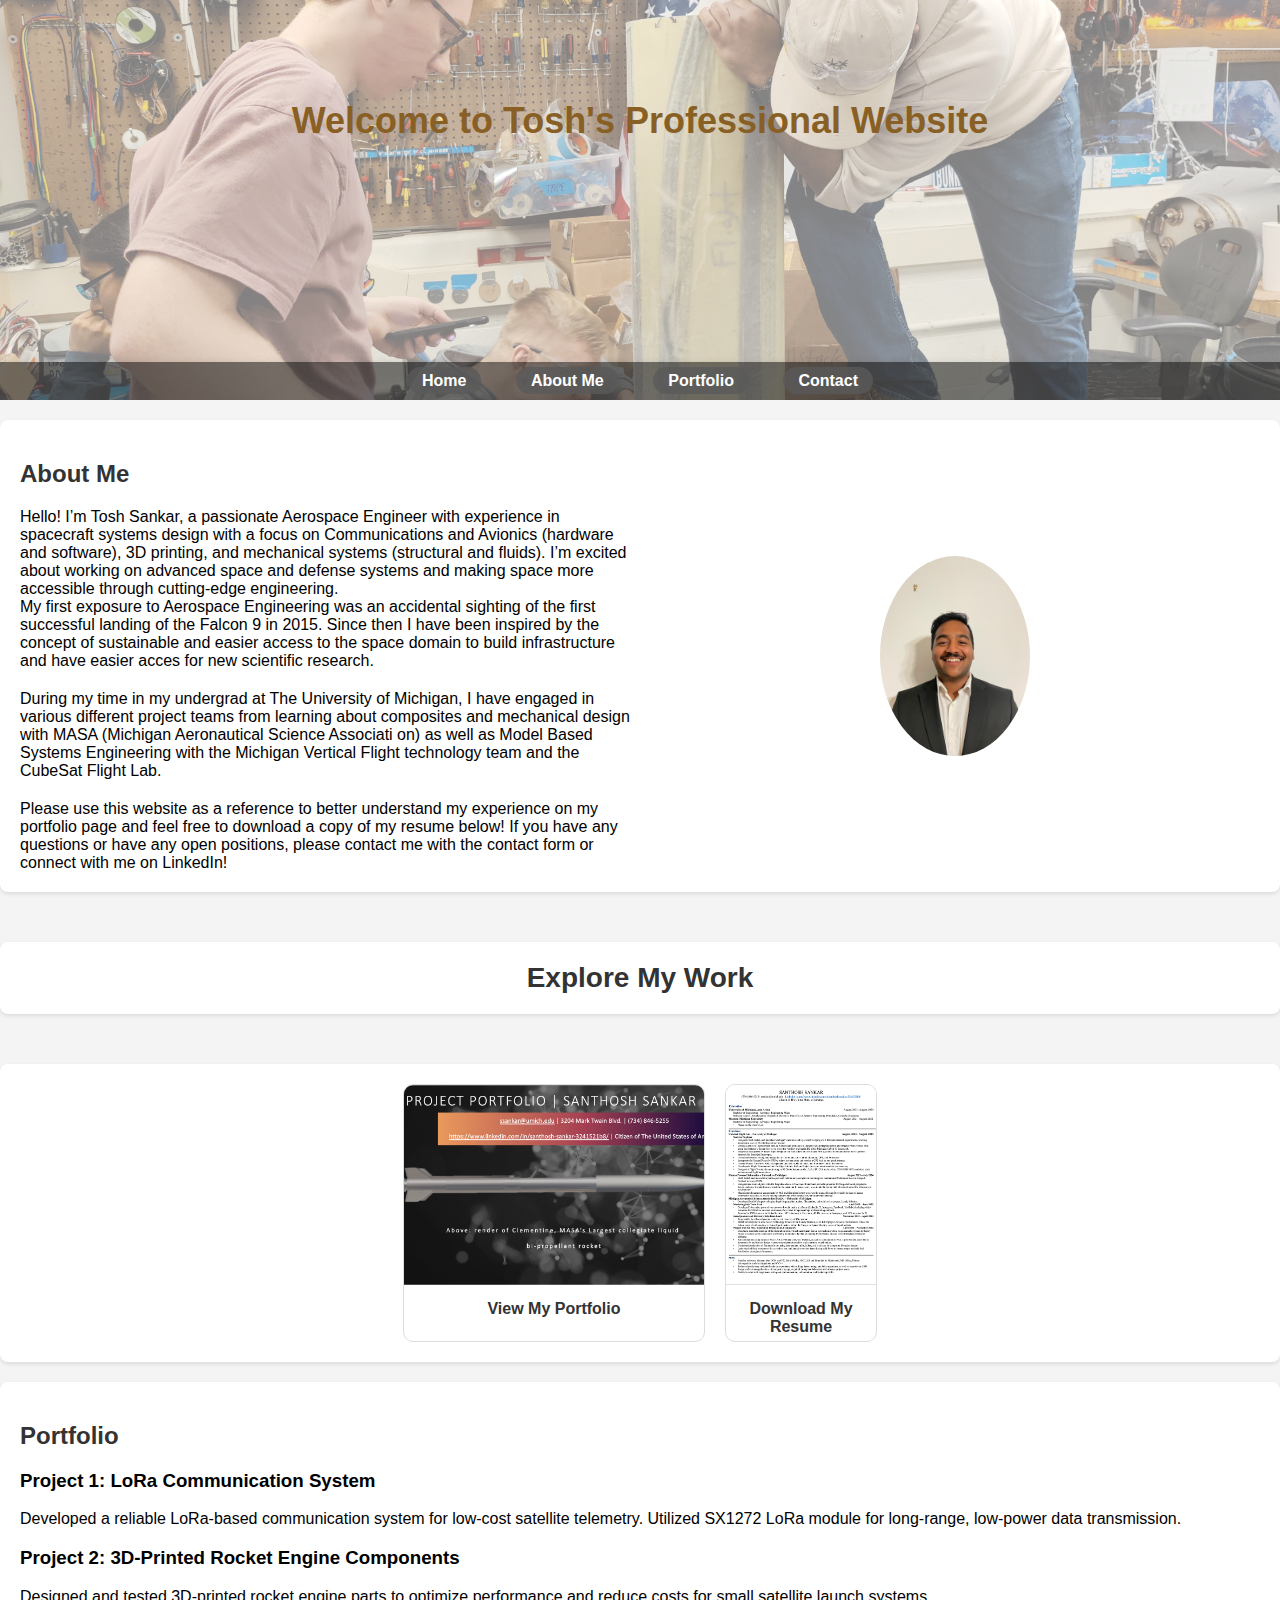
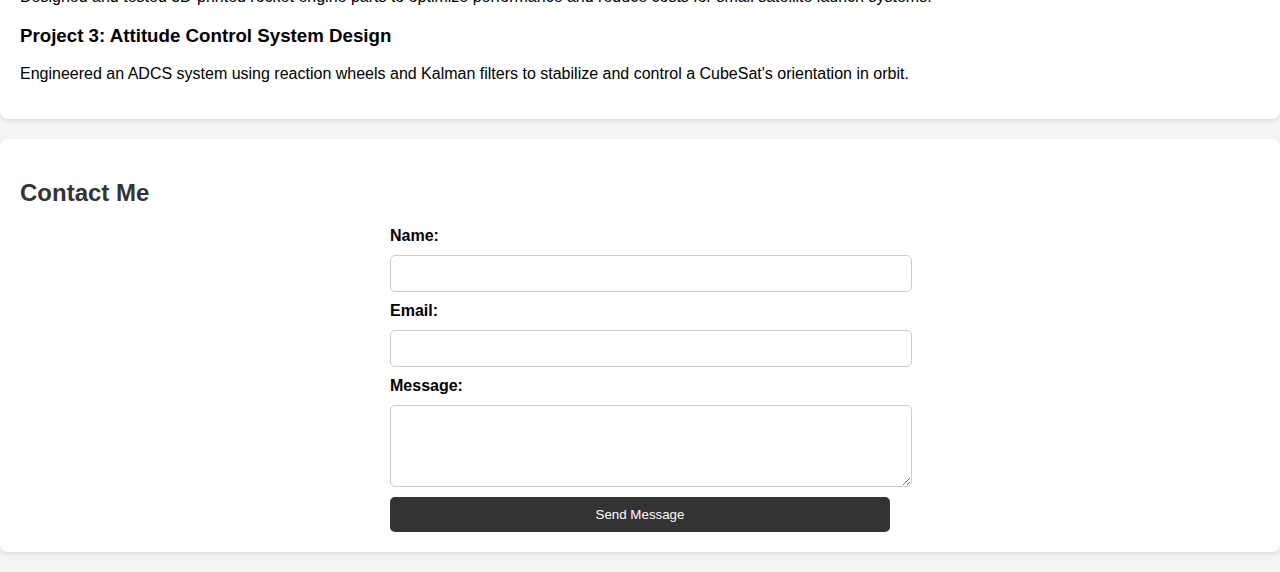
==== commit 573e99e5: "Trying to finishi this" ====
--- a/index.html
+++ b/index.html
@@ -23,8 +23,12 @@
     <!-- About Me Section -->
     <section id="about">
         <div class="about-text">
-            <h2>About Me</h2>
-            <p>Hello! I’m Tosh Sankar, a passionate Aerospace Engineer with experience in spacecraft systems design with a focus on Communications and Avionics (hardware and software), 3D printing, and mechanical systems (structural and fluids). I’m excited about working on advanced space and defense systems and making space more accessible through cutting-edge engineering.   My first exposure to Aerospace Engineering was an accidental sighting of the first successful landing of the Falcon 9 in 2015.  Since then I have been inspired by the concept of sustainable and easier access to the space domain to build infrastructure and have easier acces for new scientific research.  During my time in my Undergrad at The University of Michigan, I have engaged in various different project teams from learning about composites and mechanical design with MASA (Michigan Aeronautical Science Association) as well as Model Based Systems Engineering with the Michigan Vertical Flight technology team and the CubeSat Flight Lab.</p>
+            <h2>About Me</h2>            
+            <p>     Hello! I’m Tosh Sankar, a passionate Aerospace Engineer with experience in spacecraft systems design with a focus on Communications and Avionics (hardware and software), 3D printing, and mechanical systems (structural and fluids). I’m excited about working on advanced space and defense systems and making space more accessible through cutting-edge engineering.   </br>My first exposure to Aerospace Engineering was an accidental sighting of the first successful landing of the Falcon 9 in 2015.  Since then I have been inspired by the concept of sustainable and easier access to the space domain to build infrastructure and have easier acces for new scientific research.</p>
+            <p style="margin-top: 20px;">     During my time in my undergrad at The University of Michigan, I have engaged in various different project teams from learning about composites and mechanical design with MASA (Michigan Aeronautical Science Associati
+                on) as well as Model Based Systems Engineering with the Michigan Vertical Flight technology team and the CubeSat Flight Lab.</p>
+            <p style="margin-top: 20px;">     Please use this website as a reference to better understand my experience on my portfolio page and feel free to download a copy of my resume below!  If you have any questions or have any open positions, please contact me with the contact form or connect with me on LinkedIn!</p>
+
         </div>
         <div class="headshot">
             <img src="src/images/headshot.jpg" alt="Headshot of Tosh Sankar">
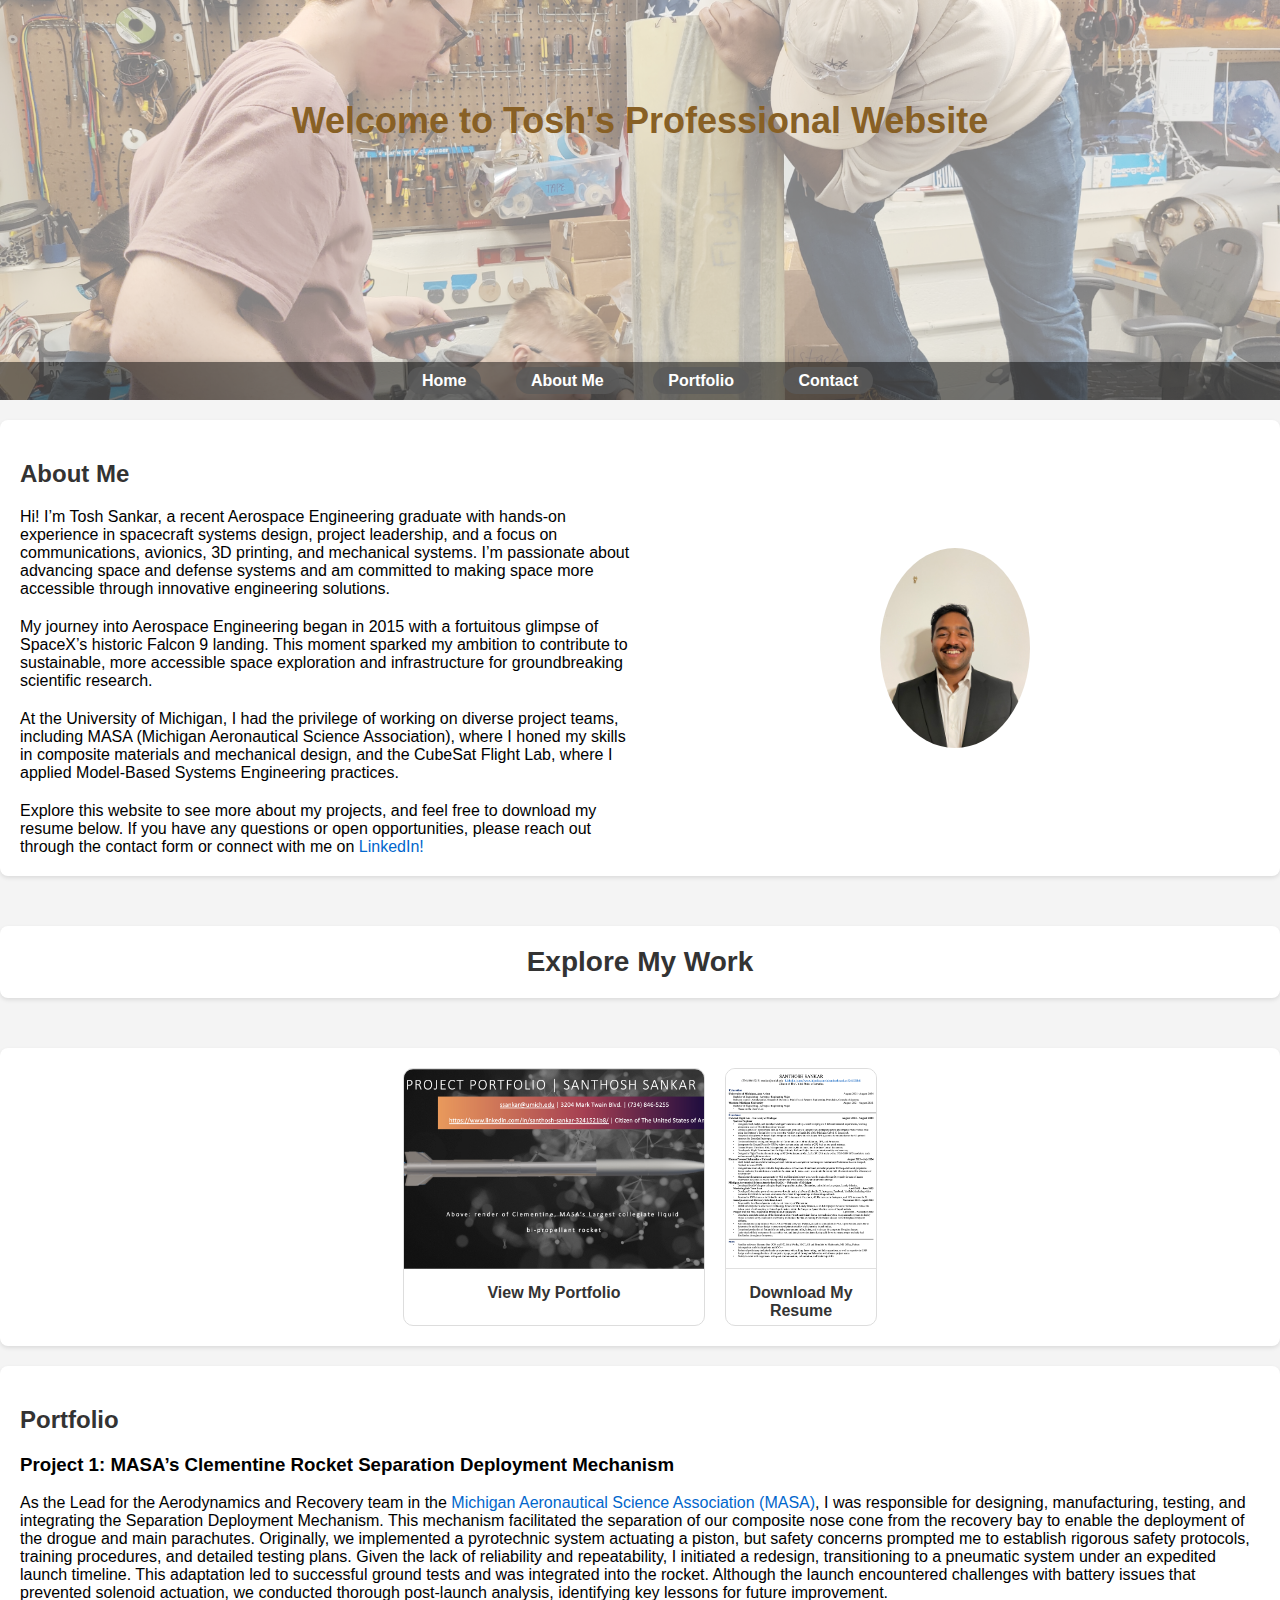
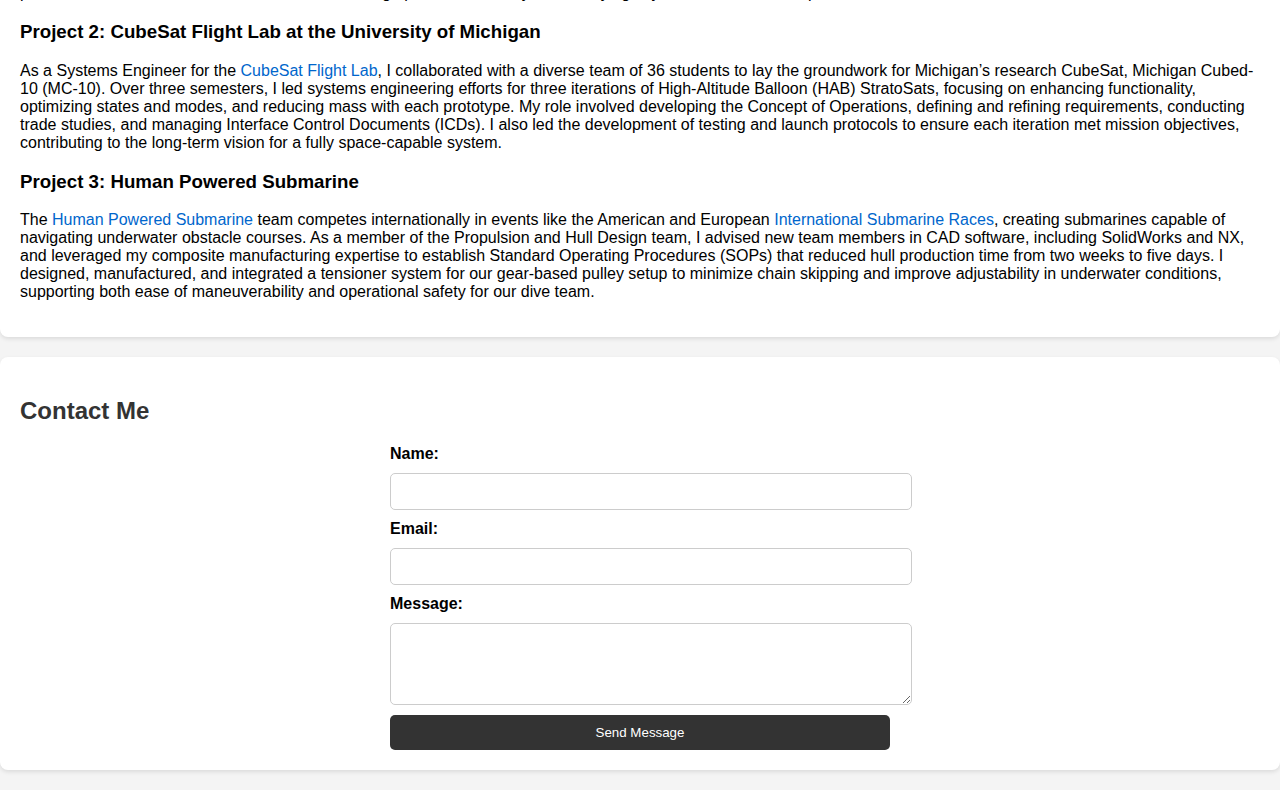
==== commit d543b7f3: "Finished home page with content and about me page" ====
--- a/index.html
+++ b/index.html
@@ -24,10 +24,10 @@
     <section id="about">
         <div class="about-text">
             <h2>About Me</h2>            
-            <p>     Hello! I’m Tosh Sankar, a passionate Aerospace Engineer with experience in spacecraft systems design with a focus on Communications and Avionics (hardware and software), 3D printing, and mechanical systems (structural and fluids). I’m excited about working on advanced space and defense systems and making space more accessible through cutting-edge engineering.   </br>My first exposure to Aerospace Engineering was an accidental sighting of the first successful landing of the Falcon 9 in 2015.  Since then I have been inspired by the concept of sustainable and easier access to the space domain to build infrastructure and have easier acces for new scientific research.</p>
-            <p style="margin-top: 20px;">     During my time in my undergrad at The University of Michigan, I have engaged in various different project teams from learning about composites and mechanical design with MASA (Michigan Aeronautical Science Associati
-                on) as well as Model Based Systems Engineering with the Michigan Vertical Flight technology team and the CubeSat Flight Lab.</p>
-            <p style="margin-top: 20px;">     Please use this website as a reference to better understand my experience on my portfolio page and feel free to download a copy of my resume below!  If you have any questions or have any open positions, please contact me with the contact form or connect with me on LinkedIn!</p>
+            <p>Hi! I’m Tosh Sankar, a recent Aerospace Engineering graduate with hands-on experience in spacecraft systems design, project leadership, and a focus on communications, avionics, 3D printing, and mechanical systems. I’m passionate about advancing space and defense systems and am committed to making space more accessible through innovative engineering solutions.</p>
+            <p style="margin-top: 20px;">My journey into Aerospace Engineering began in 2015 with a fortuitous glimpse of SpaceX’s historic Falcon 9 landing. This moment sparked my ambition to contribute to sustainable, more accessible space exploration and infrastructure for groundbreaking scientific research.</p>
+            <p style="margin-top: 20px;">At the University of Michigan, I had the privilege of working on diverse project teams, including MASA (Michigan Aeronautical Science Association), where I honed my skills in composite materials and mechanical design, and the CubeSat Flight Lab, where I applied Model-Based Systems Engineering practices.</p>
+            <p style="margin-top: 20px;">Explore this website to see more about my projects, and feel free to download my resume below. If you have any questions or open opportunities, please reach out through the contact form or connect with me on <a href="https://www.linkedin.com/in/santhosh-sankar-3241521b8/" target="_blank">LinkedIn! </a></p>
 
         </div>
         <div class="headshot">
@@ -64,16 +64,16 @@
         <h2>Portfolio</h2>
         <ul>
             <li>
-                <h3>Project 1: LoRa Communication System</h3>
-                <p>Developed a reliable LoRa-based communication system for low-cost satellite telemetry. Utilized SX1272 LoRa module for long-range, low-power data transmission.</p>
+                <h3>Project 1: MASA’s Clementine Rocket Separation Deployment Mechanism</h3>
+                <p>As the Lead for the Aerodynamics and Recovery team in the <a href="https://masa.engin.umich.edu/Admin/" target="_blank">Michigan Aeronautical Science Association (MASA)</a>, I was responsible for designing, manufacturing, testing, and integrating the Separation Deployment Mechanism. This mechanism facilitated the separation of our composite nose cone from the recovery bay to enable the deployment of the drogue and main parachutes. Originally, we implemented a pyrotechnic system actuating a piston, but safety concerns prompted me to establish rigorous safety protocols, training procedures, and detailed testing plans. Given the lack of reliability and repeatability, I initiated a redesign, transitioning to a pneumatic system under an expedited launch timeline. This adaptation led to successful ground tests and was integrated into the rocket. Although the launch encountered challenges with battery issues that prevented solenoid actuation, we conducted thorough post-launch analysis, identifying key lessons for future improvement.</p>
             </li>
             <li>
-                <h3>Project 2: 3D-Printed Rocket Engine Components</h3>
-                <p>Designed and tested 3D-printed rocket engine parts to optimize performance and reduce costs for small satellite launch systems.</p>
+                <h3>Project 2: CubeSat Flight Lab at the University of Michigan</h3>
+                <p>As a Systems Engineer for the <a href="https://cubesat.engin.umich.edu/" target="_blank">CubeSat Flight Lab</a>, I collaborated with a diverse team of 36 students to lay the groundwork for Michigan’s research CubeSat, Michigan Cubed-10 (MC-10). Over three semesters, I led systems engineering efforts for three iterations of High-Altitude Balloon (HAB) StratoSats, focusing on enhancing functionality, optimizing states and modes, and reducing mass with each prototype. My role involved developing the Concept of Operations, defining and refining requirements, conducting trade studies, and managing Interface Control Documents (ICDs). I also led the development of testing and launch protocols to ensure each iteration met mission objectives, contributing to the long-term vision for a fully space-capable system.</p>
             </li>
             <li>
-                <h3>Project 3: Attitude Control System Design</h3>
-                <p>Engineered an ADCS system using reaction wheels and Kalman filters to stabilize and control a CubeSat's orientation in orbit.</p>
+                <h3>Project 3: Human Powered Submarine</h3>
+                <p>The <a href="https://www.hps.engin.umich.edu/" target="_blank">Human Powered Submarine</a> team competes internationally in events like the American and European <a href="https://internationalsubmarineraces.org/" target="_blank">International Submarine Races</a>, creating submarines capable of navigating underwater obstacle courses. As a member of the Propulsion and Hull Design team, I advised new team members in CAD software, including SolidWorks and NX, and leveraged my composite manufacturing expertise to establish Standard Operating Procedures (SOPs) that reduced hull production time from two weeks to five days. I designed, manufactured, and integrated a tensioner system for our gear-based pulley setup to minimize chain skipping and improve adjustability in underwater conditions, supporting both ease of maneuverability and operational safety for our dive team.</p>
             </li>
         </ul>
     </section>
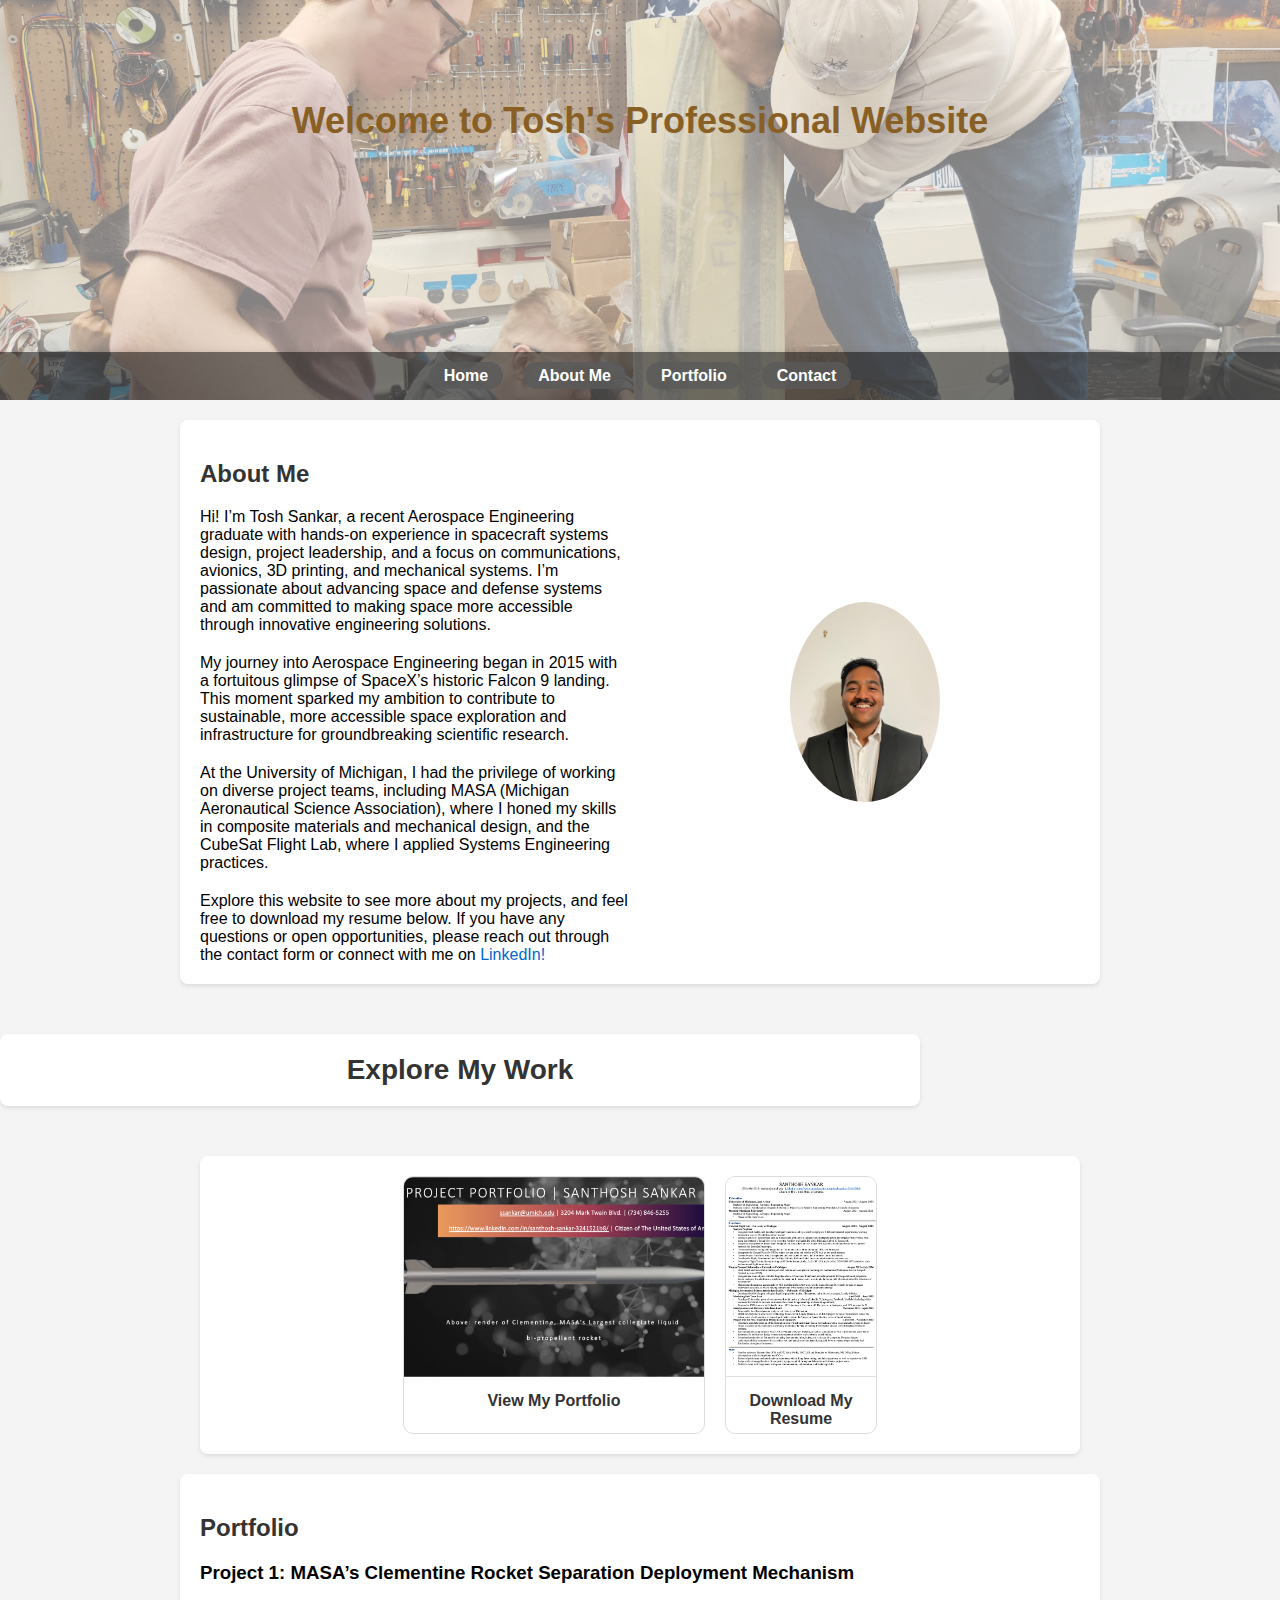
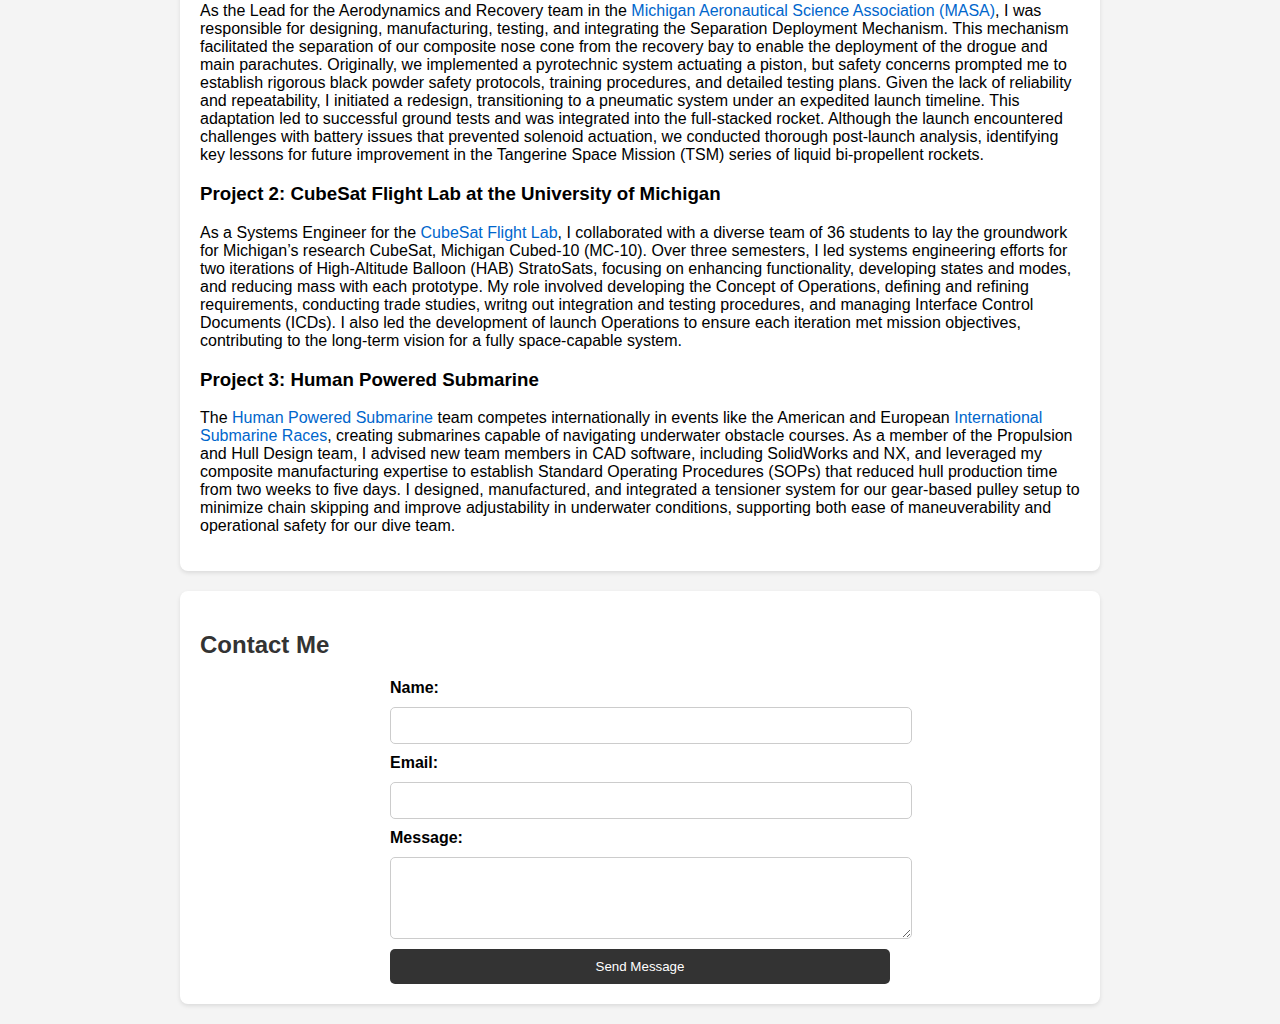
==== commit 85b49398: "updated index.html" ====
--- a/index.html
+++ b/index.html
@@ -26,7 +26,7 @@
             <h2>About Me</h2>            
             <p>Hi! I’m Tosh Sankar, a recent Aerospace Engineering graduate with hands-on experience in spacecraft systems design, project leadership, and a focus on communications, avionics, 3D printing, and mechanical systems. I’m passionate about advancing space and defense systems and am committed to making space more accessible through innovative engineering solutions.</p>
             <p style="margin-top: 20px;">My journey into Aerospace Engineering began in 2015 with a fortuitous glimpse of SpaceX’s historic Falcon 9 landing. This moment sparked my ambition to contribute to sustainable, more accessible space exploration and infrastructure for groundbreaking scientific research.</p>
-            <p style="margin-top: 20px;">At the University of Michigan, I had the privilege of working on diverse project teams, including MASA (Michigan Aeronautical Science Association), where I honed my skills in composite materials and mechanical design, and the CubeSat Flight Lab, where I applied Model-Based Systems Engineering practices.</p>
+            <p style="margin-top: 20px;">At the University of Michigan, I had the privilege of working on diverse project teams, including MASA (Michigan Aeronautical Science Association), where I honed my skills in composite materials and mechanical design, and the CubeSat Flight Lab, where I applied Systems Engineering practices.</p>
             <p style="margin-top: 20px;">Explore this website to see more about my projects, and feel free to download my resume below. If you have any questions or open opportunities, please reach out through the contact form or connect with me on <a href="https://www.linkedin.com/in/santhosh-sankar-3241521b8/" target="_blank">LinkedIn! </a></p>
 
         </div>
@@ -65,11 +65,11 @@
         <ul>
             <li>
                 <h3>Project 1: MASA’s Clementine Rocket Separation Deployment Mechanism</h3>
-                <p>As the Lead for the Aerodynamics and Recovery team in the <a href="https://masa.engin.umich.edu/Admin/" target="_blank">Michigan Aeronautical Science Association (MASA)</a>, I was responsible for designing, manufacturing, testing, and integrating the Separation Deployment Mechanism. This mechanism facilitated the separation of our composite nose cone from the recovery bay to enable the deployment of the drogue and main parachutes. Originally, we implemented a pyrotechnic system actuating a piston, but safety concerns prompted me to establish rigorous safety protocols, training procedures, and detailed testing plans. Given the lack of reliability and repeatability, I initiated a redesign, transitioning to a pneumatic system under an expedited launch timeline. This adaptation led to successful ground tests and was integrated into the rocket. Although the launch encountered challenges with battery issues that prevented solenoid actuation, we conducted thorough post-launch analysis, identifying key lessons for future improvement.</p>
+                <p>As the Lead for the Aerodynamics and Recovery team in the <a href="https://masa.engin.umich.edu/Admin/" target="_blank">Michigan Aeronautical Science Association (MASA)</a>, I was responsible for designing, manufacturing, testing, and integrating the Separation Deployment Mechanism. This mechanism facilitated the separation of our composite nose cone from the recovery bay to enable the deployment of the drogue and main parachutes. Originally, we implemented a pyrotechnic system actuating a piston, but safety concerns prompted me to establish rigorous black powder safety protocols, training procedures, and detailed testing plans. Given the lack of reliability and repeatability, I initiated a redesign, transitioning to a pneumatic system under an expedited launch timeline. This adaptation led to successful ground tests and was integrated into the full-stacked rocket. Although the launch encountered challenges with battery issues that prevented solenoid actuation, we conducted thorough post-launch analysis, identifying key lessons for future improvement in the Tangerine Space Mission (TSM) series of liquid bi-propellent rockets.</p>
             </li>
             <li>
                 <h3>Project 2: CubeSat Flight Lab at the University of Michigan</h3>
-                <p>As a Systems Engineer for the <a href="https://cubesat.engin.umich.edu/" target="_blank">CubeSat Flight Lab</a>, I collaborated with a diverse team of 36 students to lay the groundwork for Michigan’s research CubeSat, Michigan Cubed-10 (MC-10). Over three semesters, I led systems engineering efforts for three iterations of High-Altitude Balloon (HAB) StratoSats, focusing on enhancing functionality, optimizing states and modes, and reducing mass with each prototype. My role involved developing the Concept of Operations, defining and refining requirements, conducting trade studies, and managing Interface Control Documents (ICDs). I also led the development of testing and launch protocols to ensure each iteration met mission objectives, contributing to the long-term vision for a fully space-capable system.</p>
+                <p>As a Systems Engineer for the <a href="https://cubesat.engin.umich.edu/" target="_blank">CubeSat Flight Lab</a>, I collaborated with a diverse team of 36 students to lay the groundwork for Michigan’s research CubeSat, Michigan Cubed-10 (MC-10). Over three semesters, I led systems engineering efforts for two iterations of High-Altitude Balloon (HAB) StratoSats, focusing on enhancing functionality, developing states and modes, and reducing mass with each prototype. My role involved developing the Concept of Operations, defining and refining requirements, conducting trade studies, writng out integration and testing procedures, and managing Interface Control Documents (ICDs). I also led the development of launch Operations to ensure each iteration met mission objectives, contributing to the long-term vision for a fully space-capable system.</p>
             </li>
             <li>
                 <h3>Project 3: Human Powered Submarine</h3>
--- a/styles.css
+++ b/styles.css
@@ -82,7 +82,7 @@
     font-family: -apple-system, BlinkMacSystemFont, "San Francisco", "Helvetica Neue", Helvetica, Arial, sans-serif;
 }
 
-/* Navigation bar styling */
+/* Navigation bar */
 nav {
     position: absolute;
     bottom: 0;
@@ -96,14 +96,17 @@
 
 /* Navigation list */
 nav ul {
-    list-style: none;
+    display: flex; /* Flexbox for responsive behavior */
+    justify-content: center; /* Center items horizontally */
+    flex-wrap: wrap; /* Allow items to wrap on smaller screens */
+    list-style: none; /* Remove bullets */
     margin: 0;
     padding: 0;
 }
 
+/* Navigation items */
 nav ul li {
-    display: inline-block;
-    margin: 0 15px;
+    margin: 5px 10px; /* Adjust spacing between items */
 }
 
 /* Navigation links */
@@ -115,20 +118,52 @@
     background-color: rgba(90, 90, 90, 0.8);
     border-radius: 20px;
     transition: background-color 0.3s ease, box-shadow 0.3s ease;
+    white-space: nowrap; /* Prevent text from breaking */
 }
 
 nav ul li a:hover {
     background-color: rgba(0, 102, 204, 0.8);
 }
 
+/* Responsive adjustments for smaller screens */
+@media (max-width: 768px) {
+    nav ul {
+        flex-direction: column; /* Stack items vertically */
+        align-items: center; /* Center them */
+    }
+
+    nav ul li {
+        margin: 10px 0; /* Add more spacing between stacked items */
+    }
+}
+
+
 /* Section styling */
+/* Ensure all sections have consistent spacing */
 section {
     padding: 20px;
-    margin: 20px 0;
+    margin: 20px auto; /* Center sections on the page */
+    width: calc(100% - 400px); /* Deduct 200px on each side */
+    max-width: 1200px; /* Optional: Limit the maximum width for better readability */
     background-color: #fff;
     border-radius: 8px;
     box-shadow: 0 2px 4px rgba(0, 0, 0, 0.1);
 }
+
+/* Alternatively, apply a universal container */
+.container {
+    margin: 0 auto; /* Center container */
+    padding: 0 200px; /* 200px padding on left and right */
+    box-sizing: border-box; /* Include padding in width calculations */
+}
+
+/* Text or other inner content */
+section p, section img {
+    margin: 0 auto;
+    max-width: 100%;
+    width: auto;
+}
+
 
 /* Heading section for explore */
 #explore-heading {
@@ -303,3 +338,13 @@
     z-index: 1;
 }
 
+@media (max-width: 768px) {
+    section {
+        width: calc(100% - 40px); /* Smaller margins for mobile */
+        padding: 10px;
+    }
+
+    .container {
+        padding: 0 20px;
+    }
+}
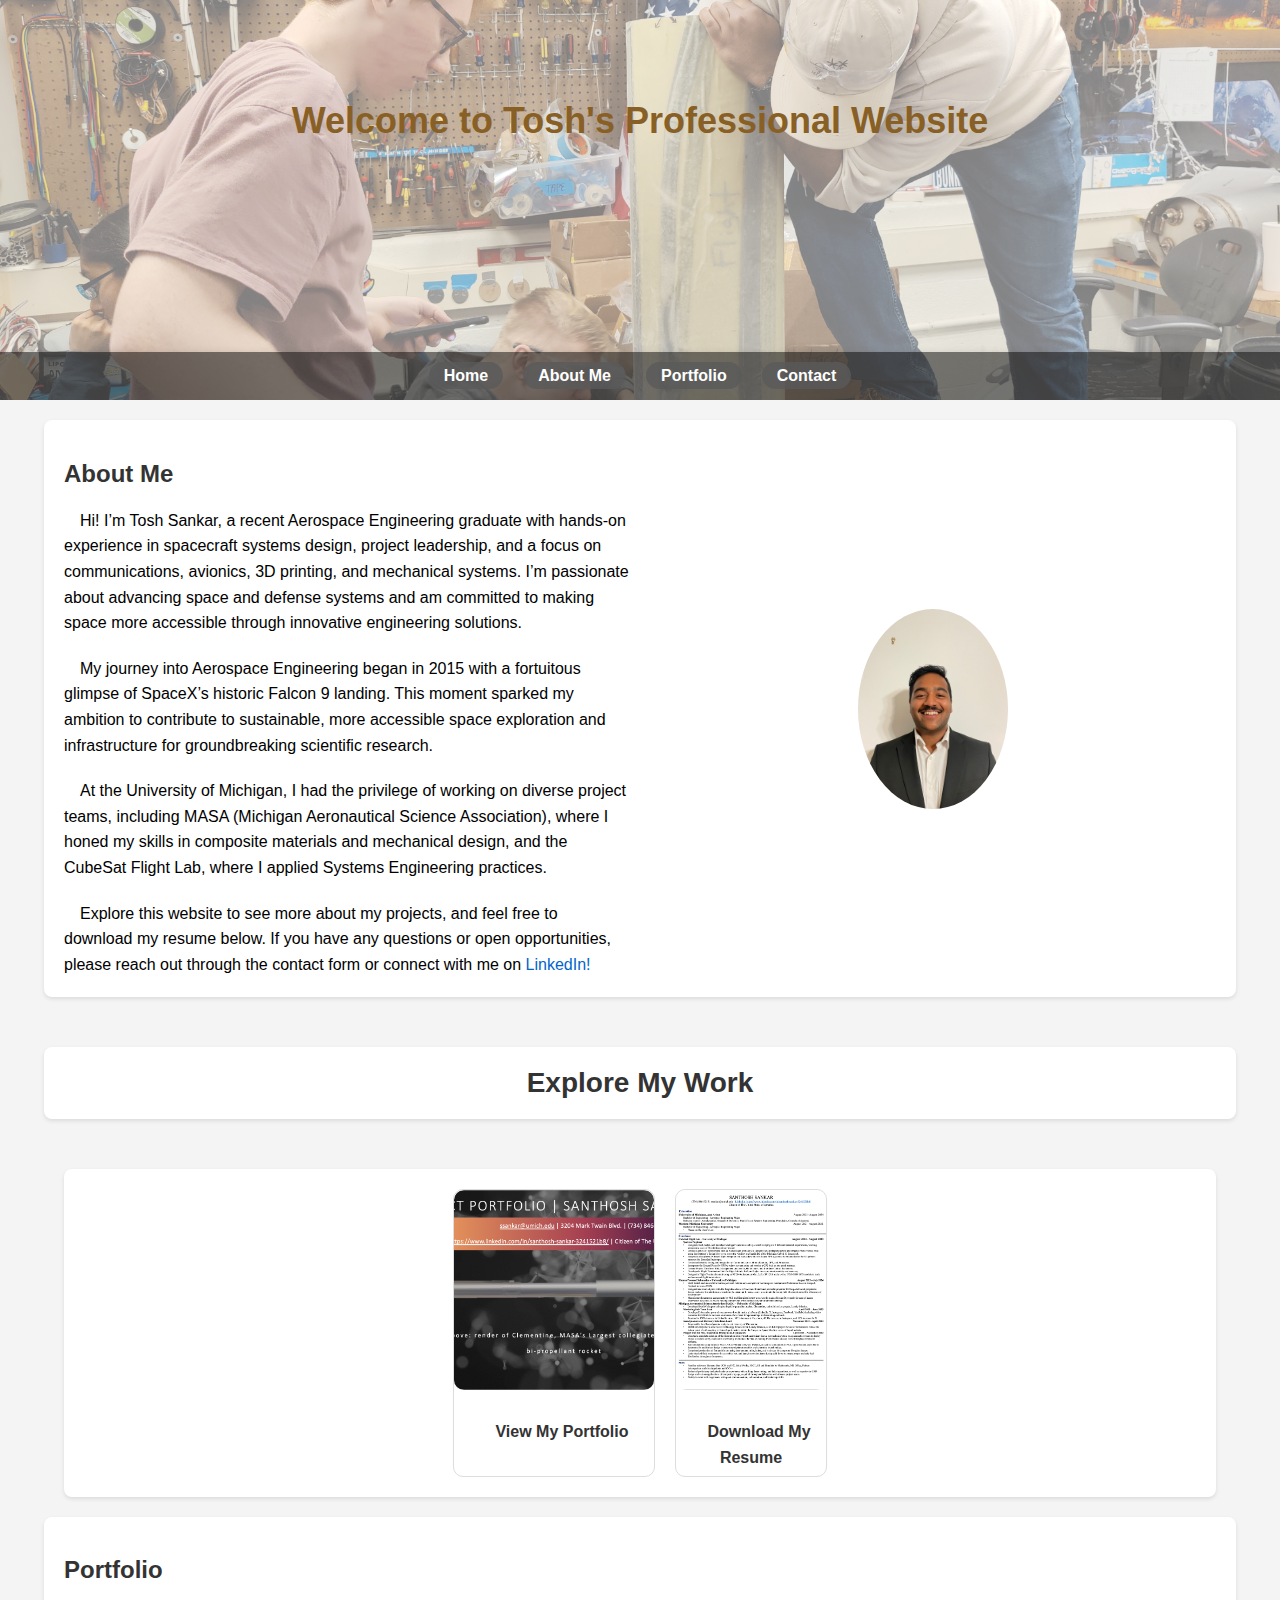
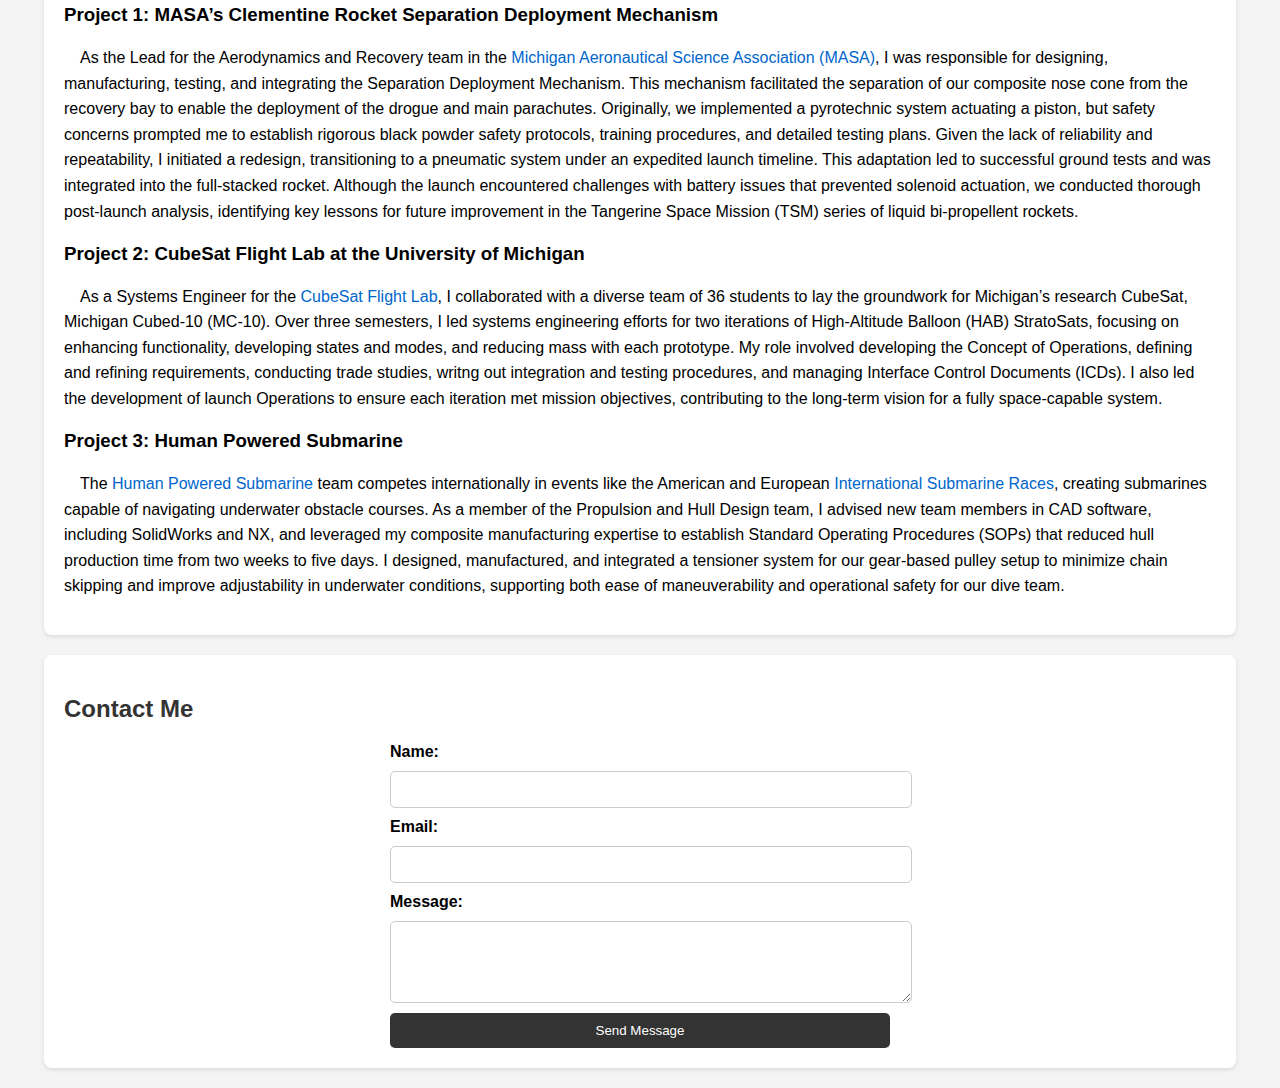
==== commit 547ba702: "added logo" ====
--- a/index.html
+++ b/index.html
@@ -5,6 +5,7 @@
     <meta name="viewport" content="width=device-width, initial-scale=1.0">
     <title>My Personal Website</title>
     <link rel="stylesheet" href="styles.css">
+    <link rel="icon" href="favicon.png" type="image/png">
 </head>
 <body>
     <header>
--- a/styles.css
+++ b/styles.css
@@ -1,4 +1,10 @@
 /* General body styling */
+p {
+    margin-bottom: 1em;
+    text-indent: 1em;
+    line-height: 1.6;
+}
+
 body {
     font-family: Arial, sans-serif;
     background-color: #f4f4f4;
@@ -143,7 +149,7 @@
 section {
     padding: 20px;
     margin: 20px auto; /* Center sections on the page */
-    width: calc(100% - 400px); /* Deduct 200px on each side */
+    width: 90%; /* Deduct 200px on each side */
     max-width: 1200px; /* Optional: Limit the maximum width for better readability */
     background-color: #fff;
     border-radius: 8px;
@@ -168,7 +174,7 @@
 /* Heading section for explore */
 #explore-heading {
     text-align: center;
-    margin: 50px 0;
+    margin: 50px auto;
 }
 
 #explore-heading h2 {
@@ -348,3 +354,182 @@
         padding: 0 20px;
     }
 }
+
+#portfolio-download {
+    display: flex;
+    flex-direction: column;
+    align-items: center; /* Center items horizontally */
+    justify-content: center; /* Center items vertically */
+    margin: 40px auto; /* Center the entire section */
+    text-align: center;
+    width: 90%; /* Ensure consistent width across devices */
+    max-width: 1200px; /* Prevent excessive width */
+}
+
+
+#portfolio-download img {
+    margin-bottom: 10px; /* Space between the thumbnail and text */
+}
+
+.thumbnail {
+    display: inline-block;
+    text-decoration: none;
+    color: black;
+}
+
+.thumbnail img {
+    width: 200px;
+    border-radius: 10px;
+}
+
+.thumbnail p {
+    margin-top: 10px;
+    font-weight: bold;
+}
+
+/* Project Sections */
+.project {
+    display: flex;
+    flex-wrap: wrap;
+    margin: 40px auto;
+    padding: 20px 0;
+    border-bottom: 1px solid #ddd;
+    justify-content: space-between;
+    margin-bottom: 2rem;
+}
+
+.project-image-left {
+    flex: 1;
+    display: flex;
+    justify-content: center;
+    align-items: center;
+    padding: 20px;
+}
+
+.project-content-right,
+.project-content-left {
+    flex: 1;
+    min-width: 300px; /* Prevents collapsing */
+    padding: 1rem;
+}
+
+.project-image-right {
+    flex: 1;
+    display: flex;
+    justify-content: center;
+    align-items: center;
+    min-width: 300px; /* Prevents collapsing */
+    text-align: center; /* Optional: Center the image */
+    padding: 1rem;
+}
+
+.project-image img {
+    max-width: 100%;
+    border-radius: 10px;
+}
+
+@media (max-width: 768px) {
+    .project {
+        flex-direction: column;
+        text-align: center;
+    }
+
+    .project-image, .project-content {
+        padding: 10px;
+    }
+    section {
+        width: 95%; /* Use more of the screen */
+        padding: 10px;
+    }
+
+    .container {
+        padding: 0 10px; /* Minimize side padding */
+    }
+}
+
+/* Dropdown content initially hidden */
+.dropdown-content {
+    display: none;
+    margin-top: 1rem;
+    padding: 20px;
+    background-color: #f9f9f9;
+    border-radius: 8px;
+    box-shadow: 0px 2px 4px rgba(0, 0, 0, 0.1);
+    max-height: 0;
+    overflow: hidden;
+    transition: max-height 0.3s ease-out;
+    width: 100%; /* Full width of the project section */
+    display: flex;
+    flex-direction: column; /* Stack the content vertically */
+    align-items: center; /* Center content */
+    box-sizing: border-box; /* Include padding in width calculations */
+    z-index: 10; /* Ensure it's above other content */
+    top: 100%; /* Position it just below the button */
+    left: 0;
+}
+
+/* Dropdown content visibility on toggle */
+.dropdown-content.active {
+    display: block;
+    max-height: 2000px;
+}
+
+/* Ensure the button is below the text */
+.project-content-left .dropdown-toggle {
+    display: block; /* Ensures it takes up the full width */
+    margin-top: 1rem; /* Adds space above the button */
+}
+
+
+.dropdown-content.expanded {
+    max-height: 3000px; /* Adjust based on content size */
+}
+
+/* Ensure the images in the dropdown are centered and have consistent styling */
+.dropdown-content img {
+    width: 80%; /* Adjust width of images */
+    max-width: 600px; /* Limit maximum width */
+    margin-top: 20px; /* Space between text and images */
+    object-fit: cover; /* Ensure proper image scaling */
+    margin: 20px auto; /* Centers the image horizontally and adds vertical spacing */
+    display: block; /* Ensures the image behaves like a block-level element for centering */
+
+}
+
+/* Text inside the dropdown */
+.dropdown-content h3, .dropdown-content p {
+    text-align: left; /* Center the text */
+    margin-bottom: 20px; /* Space between paragraphs and images */
+}
+
+.dropdown-toggle.active + .dropdown-content {
+    display: block;
+}
+
+/* Button for toggling dropdown */
+.dropdown-toggle {
+    margin-top: 10px;
+    padding: 8px 16px;
+    background-color: #0066cc;
+    color: white;
+    border: none;
+    border-radius: 5px;
+    cursor: pointer;
+    font-size: 14px;
+    transition: background-color 0.3s ease;
+}
+
+.dropdown-toggle:hover {
+    background-color: #004c99;
+}
+
+/* Responsive design for smaller screens */
+@media (max-width: 768px) {
+    .project {
+        flex-direction: column; /* Stacks content vertically */
+    }
+
+    .project-image-right {
+        margin-top: 1rem; /* Adds space between content and image */
+    }
+}
